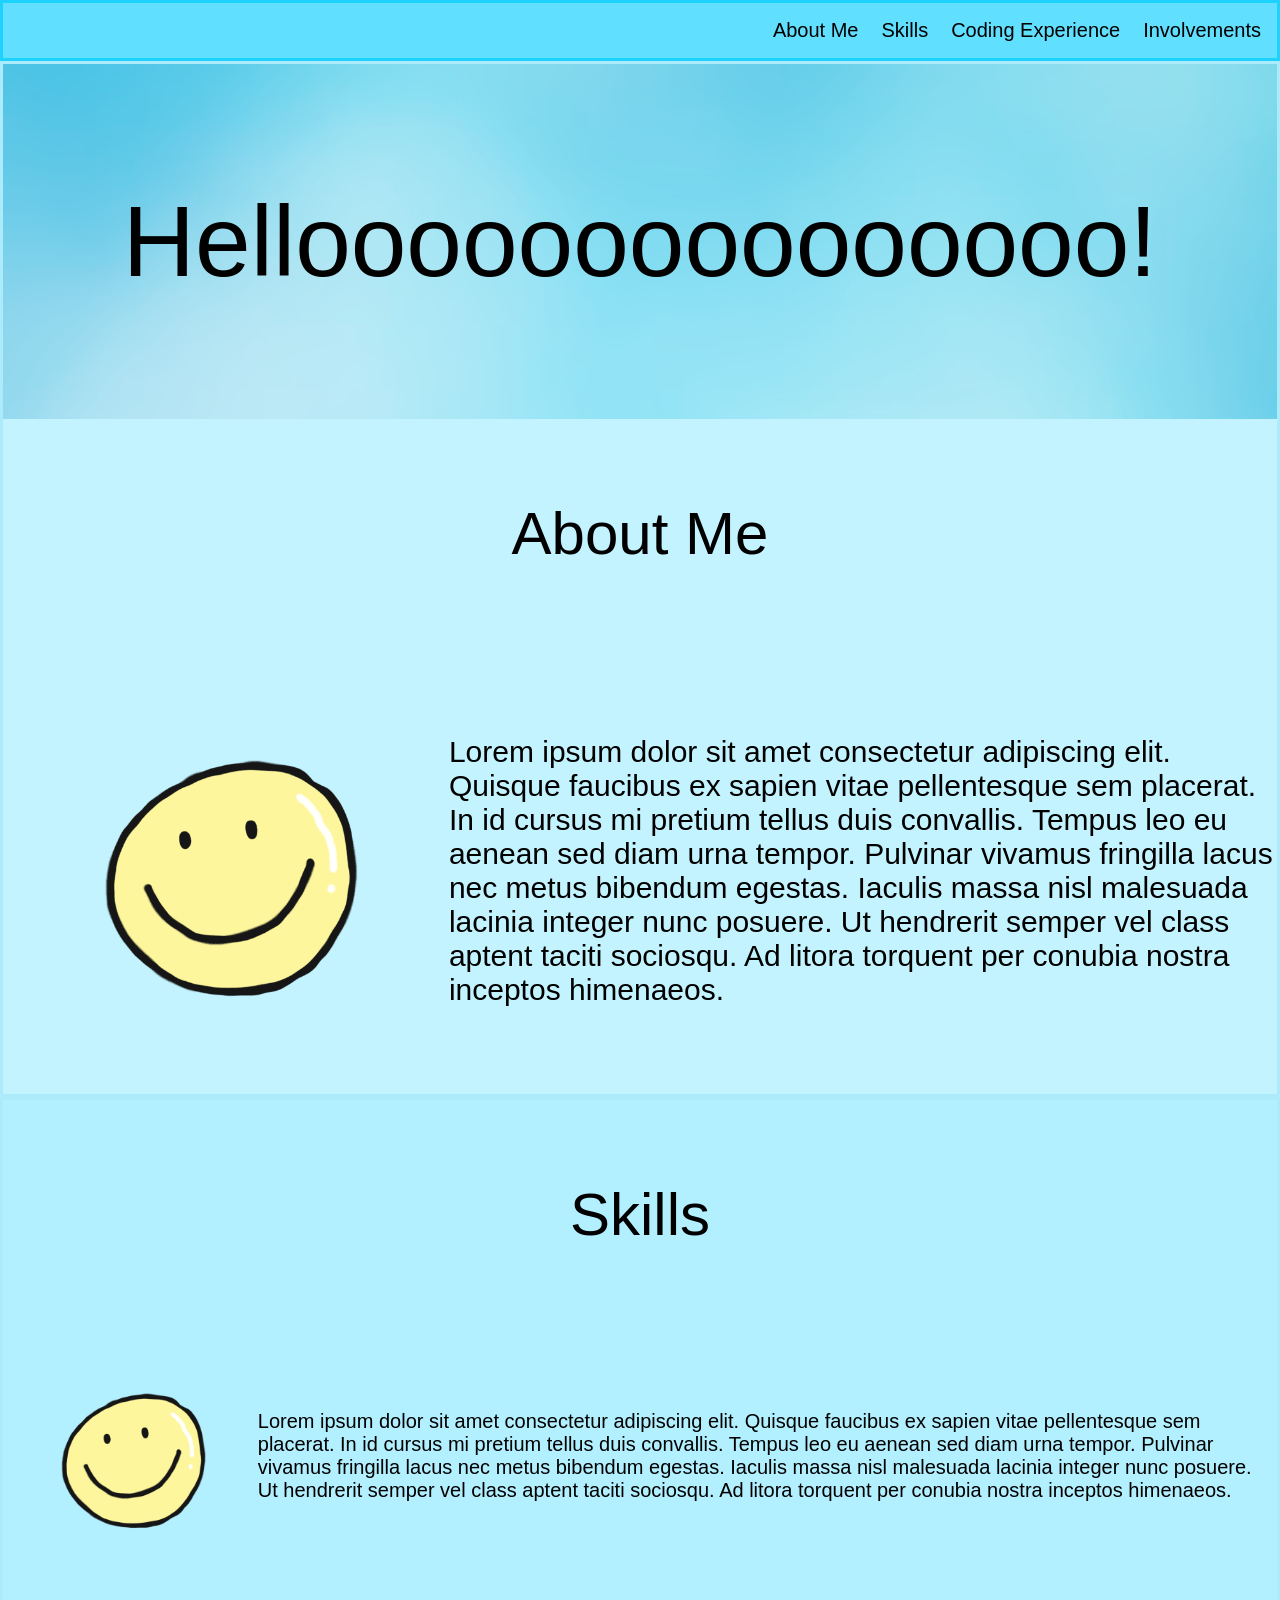
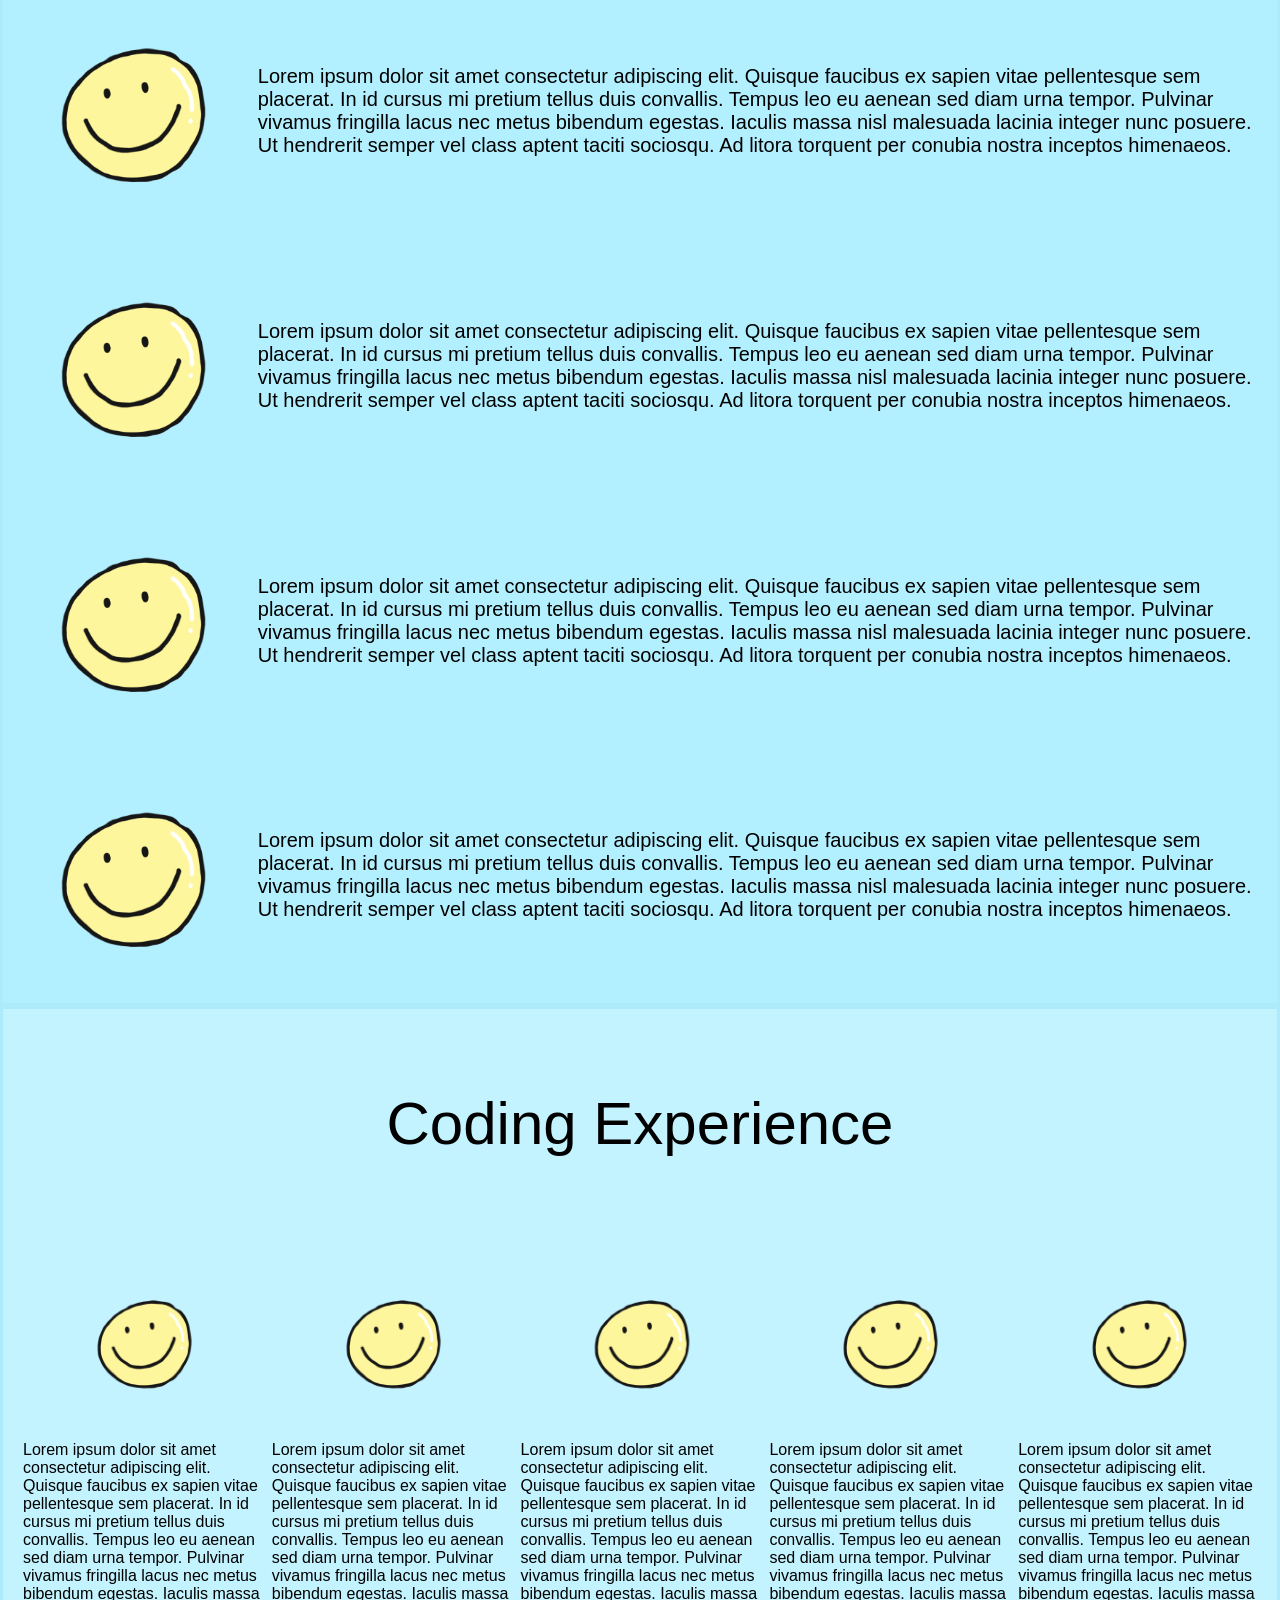
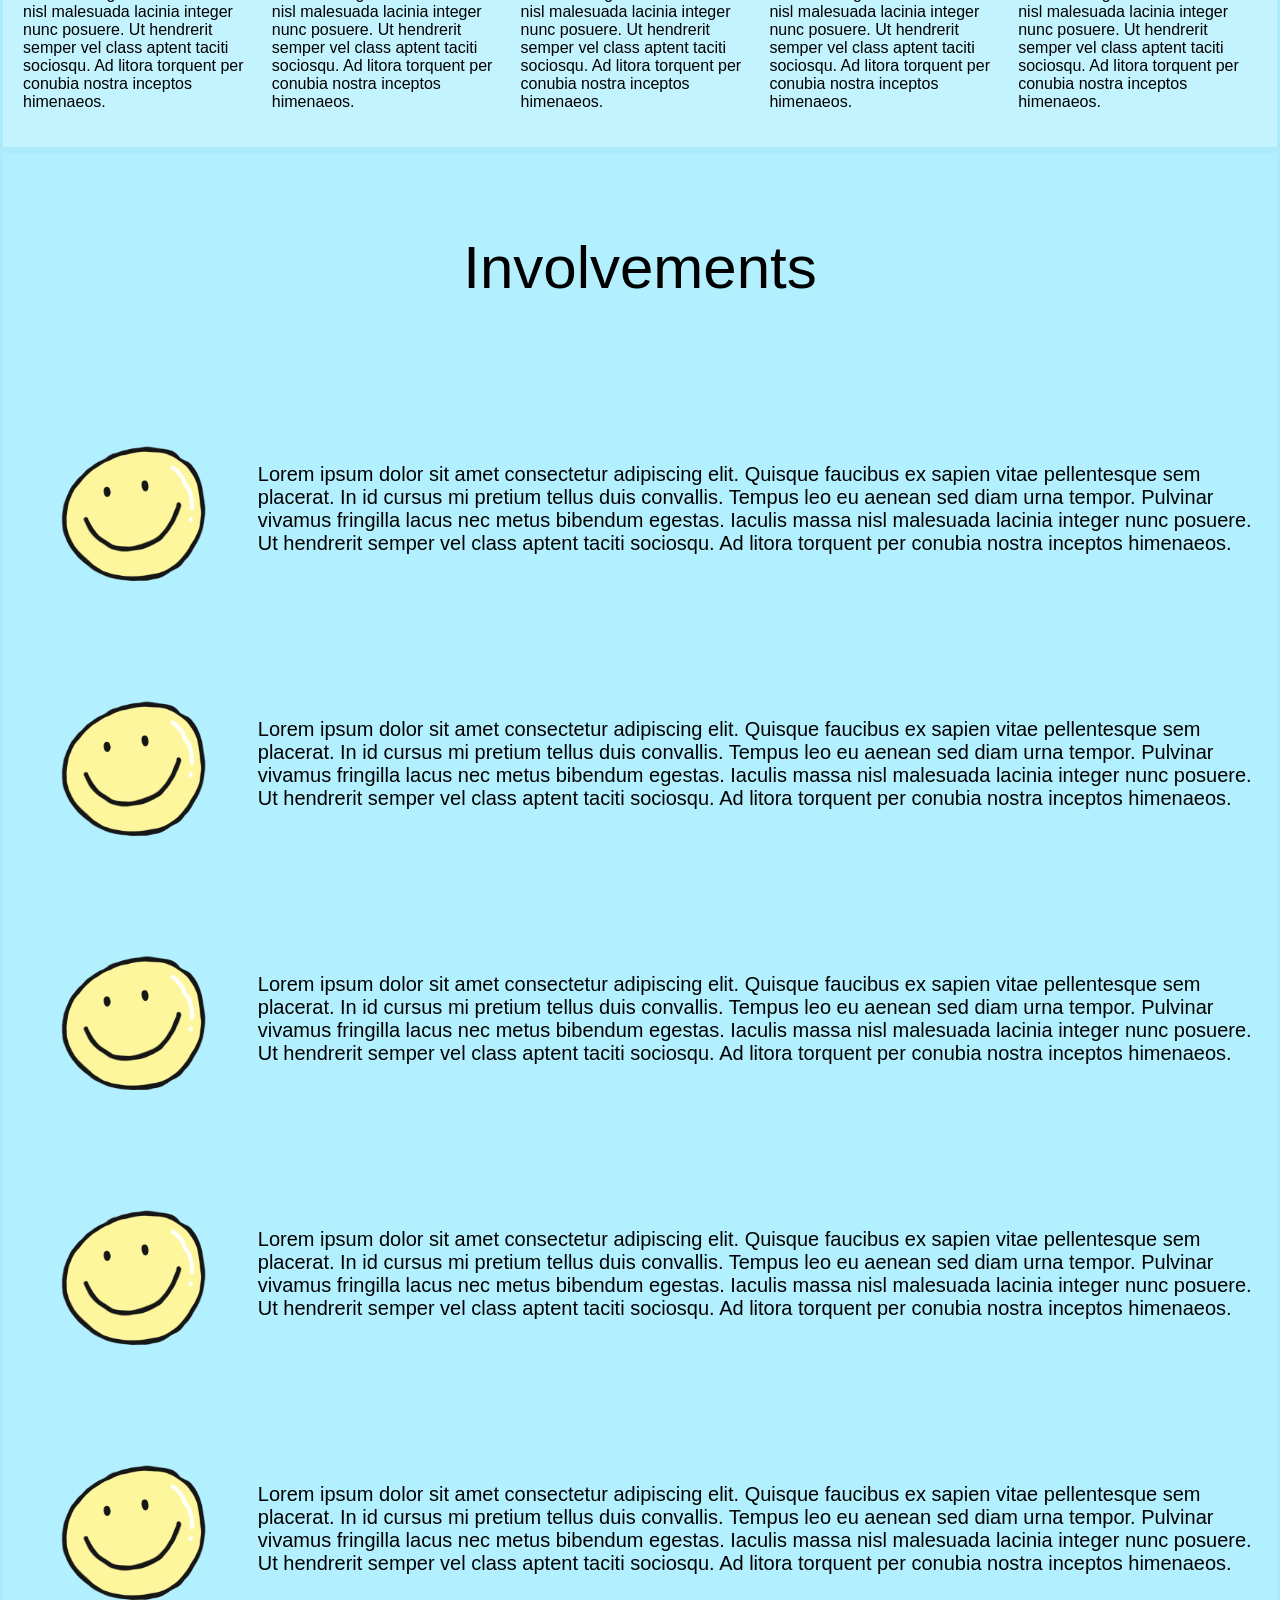
==== index.html @ b63de238 "first commit" ====
<!DOCTYPE html>
<html lang="en">
<head>
   <meta charset="UTF-8">
   <title>Navigation Bar</title>
   <link rel="stylesheet" href="style.css">
</head>
<body>
    <div id="bar">  
        <nav id="top_right">
            <a href="#about_me" class="top_bar">About Me</a>
            <a href="#skills" class="top_bar">Skills</a>
            <a href="#coding_experience" class="top_bar">Coding Experience</a>
            <a href="#involvements" class="top_bar">Involvements</a>
        </nav>
    </div>

    <div id="about_me">
        <p id="Welcome">Hellooooooooooooooo!</p>
        <p id="ABOUTME">About Me</p>
        <div id="ME">
            <img id="smiley" src="smiley.webp">
            <p>Lorem ipsum dolor sit amet consectetur adipiscing elit. Quisque faucibus ex sapien vitae pellentesque sem placerat. In id cursus mi pretium tellus duis convallis. Tempus leo eu aenean sed diam urna tempor. Pulvinar vivamus fringilla lacus nec metus bibendum egestas. Iaculis massa nisl malesuada lacinia integer nunc posuere. Ut hendrerit semper vel class aptent taciti sociosqu. Ad litora torquent per conubia nostra inceptos himenaeos.</p>
        </div>
    </div>

    <div id="skills">
        <p id="SKILLS">Skills</p>
        <div class="skill">
            <img class="smiley2" src="smiley.webp">
            <p>Lorem ipsum dolor sit amet consectetur adipiscing elit. Quisque faucibus ex sapien vitae pellentesque sem placerat. In id cursus mi pretium tellus duis convallis. Tempus leo eu aenean sed diam urna tempor. Pulvinar vivamus fringilla lacus nec metus bibendum egestas. Iaculis massa nisl malesuada lacinia integer nunc posuere. Ut hendrerit semper vel class aptent taciti sociosqu. Ad litora torquent per conubia nostra inceptos himenaeos.</p>
        </div>
        <div class="skill">
            <img class="smiley2" src="smiley.webp">
            <p>Lorem ipsum dolor sit amet consectetur adipiscing elit. Quisque faucibus ex sapien vitae pellentesque sem placerat. In id cursus mi pretium tellus duis convallis. Tempus leo eu aenean sed diam urna tempor. Pulvinar vivamus fringilla lacus nec metus bibendum egestas. Iaculis massa nisl malesuada lacinia integer nunc posuere. Ut hendrerit semper vel class aptent taciti sociosqu. Ad litora torquent per conubia nostra inceptos himenaeos.</p>
        </div>
        <div class="skill">
            <img class="smiley2" src="smiley.webp">
            <p>Lorem ipsum dolor sit amet consectetur adipiscing elit. Quisque faucibus ex sapien vitae pellentesque sem placerat. In id cursus mi pretium tellus duis convallis. Tempus leo eu aenean sed diam urna tempor. Pulvinar vivamus fringilla lacus nec metus bibendum egestas. Iaculis massa nisl malesuada lacinia integer nunc posuere. Ut hendrerit semper vel class aptent taciti sociosqu. Ad litora torquent per conubia nostra inceptos himenaeos.</p>
        </div>
        <div class="skill">
            <img class="smiley2" src="smiley.webp">
            <p>Lorem ipsum dolor sit amet consectetur adipiscing elit. Quisque faucibus ex sapien vitae pellentesque sem placerat. In id cursus mi pretium tellus duis convallis. Tempus leo eu aenean sed diam urna tempor. Pulvinar vivamus fringilla lacus nec metus bibendum egestas. Iaculis massa nisl malesuada lacinia integer nunc posuere. Ut hendrerit semper vel class aptent taciti sociosqu. Ad litora torquent per conubia nostra inceptos himenaeos.</p>
        </div>
        <div class="skill">
            <img class="smiley2" src="smiley.webp">
            <p>Lorem ipsum dolor sit amet consectetur adipiscing elit. Quisque faucibus ex sapien vitae pellentesque sem placerat. In id cursus mi pretium tellus duis convallis. Tempus leo eu aenean sed diam urna tempor. Pulvinar vivamus fringilla lacus nec metus bibendum egestas. Iaculis massa nisl malesuada lacinia integer nunc posuere. Ut hendrerit semper vel class aptent taciti sociosqu. Ad litora torquent per conubia nostra inceptos himenaeos.</p>
        </div>
    </div>

    <div id="coding_experience">
        <p id="CODINGEXP">Coding Experience</p>
        <div id="list_of_codeEXP">
            <div class="language">
                <img class="smiley3" src="smiley.webp">
                <p>Lorem ipsum dolor sit amet consectetur adipiscing elit. Quisque faucibus ex sapien vitae pellentesque sem placerat. In id cursus mi pretium tellus duis convallis. Tempus leo eu aenean sed diam urna tempor. Pulvinar vivamus fringilla lacus nec metus bibendum egestas. Iaculis massa nisl malesuada lacinia integer nunc posuere. Ut hendrerit semper vel class aptent taciti sociosqu. Ad litora torquent per conubia nostra inceptos himenaeos.</p>
            </div>
            <div class="language">
                <img class="smiley3" src="smiley.webp">
                <p>Lorem ipsum dolor sit amet consectetur adipiscing elit. Quisque faucibus ex sapien vitae pellentesque sem placerat. In id cursus mi pretium tellus duis convallis. Tempus leo eu aenean sed diam urna tempor. Pulvinar vivamus fringilla lacus nec metus bibendum egestas. Iaculis massa nisl malesuada lacinia integer nunc posuere. Ut hendrerit semper vel class aptent taciti sociosqu. Ad litora torquent per conubia nostra inceptos himenaeos.</p>
            </div>
            <div class="language">
                <img class="smiley3" src="smiley.webp">
                <p>Lorem ipsum dolor sit amet consectetur adipiscing elit. Quisque faucibus ex sapien vitae pellentesque sem placerat. In id cursus mi pretium tellus duis convallis. Tempus leo eu aenean sed diam urna tempor. Pulvinar vivamus fringilla lacus nec metus bibendum egestas. Iaculis massa nisl malesuada lacinia integer nunc posuere. Ut hendrerit semper vel class aptent taciti sociosqu. Ad litora torquent per conubia nostra inceptos himenaeos.</p>
            </div>
            <div class="language">
                <img class="smiley3" src="smiley.webp">
                <p>Lorem ipsum dolor sit amet consectetur adipiscing elit. Quisque faucibus ex sapien vitae pellentesque sem placerat. In id cursus mi pretium tellus duis convallis. Tempus leo eu aenean sed diam urna tempor. Pulvinar vivamus fringilla lacus nec metus bibendum egestas. Iaculis massa nisl malesuada lacinia integer nunc posuere. Ut hendrerit semper vel class aptent taciti sociosqu. Ad litora torquent per conubia nostra inceptos himenaeos.</p>
            </div>
            <div class="language">
                <img class="smiley3" src="smiley.webp">
                <p>Lorem ipsum dolor sit amet consectetur adipiscing elit. Quisque faucibus ex sapien vitae pellentesque sem placerat. In id cursus mi pretium tellus duis convallis. Tempus leo eu aenean sed diam urna tempor. Pulvinar vivamus fringilla lacus nec metus bibendum egestas. Iaculis massa nisl malesuada lacinia integer nunc posuere. Ut hendrerit semper vel class aptent taciti sociosqu. Ad litora torquent per conubia nostra inceptos himenaeos.</p>
            </div>
        </div>
    </div>

    <div id="involvements">
        <p id="INVOLVEMENTS">Involvements</p>
        <div class="activities">
            <img class="smiley2" src="smiley.webp">
            <p>Lorem ipsum dolor sit amet consectetur adipiscing elit. Quisque faucibus ex sapien vitae pellentesque sem placerat. In id cursus mi pretium tellus duis convallis. Tempus leo eu aenean sed diam urna tempor. Pulvinar vivamus fringilla lacus nec metus bibendum egestas. Iaculis massa nisl malesuada lacinia integer nunc posuere. Ut hendrerit semper vel class aptent taciti sociosqu. Ad litora torquent per conubia nostra inceptos himenaeos.</p>
        </div>
        <div class="activities">
            <img class="smiley2" src="smiley.webp">
            <p>Lorem ipsum dolor sit amet consectetur adipiscing elit. Quisque faucibus ex sapien vitae pellentesque sem placerat. In id cursus mi pretium tellus duis convallis. Tempus leo eu aenean sed diam urna tempor. Pulvinar vivamus fringilla lacus nec metus bibendum egestas. Iaculis massa nisl malesuada lacinia integer nunc posuere. Ut hendrerit semper vel class aptent taciti sociosqu. Ad litora torquent per conubia nostra inceptos himenaeos.</p>
        </div>
        <div class="activities">
            <img class="smiley2" src="smiley.webp">
            <p>Lorem ipsum dolor sit amet consectetur adipiscing elit. Quisque faucibus ex sapien vitae pellentesque sem placerat. In id cursus mi pretium tellus duis convallis. Tempus leo eu aenean sed diam urna tempor. Pulvinar vivamus fringilla lacus nec metus bibendum egestas. Iaculis massa nisl malesuada lacinia integer nunc posuere. Ut hendrerit semper vel class aptent taciti sociosqu. Ad litora torquent per conubia nostra inceptos himenaeos.</p>
        </div>
        <div class="activities">
            <img class="smiley2" src="smiley.webp">
            <p>Lorem ipsum dolor sit amet consectetur adipiscing elit. Quisque faucibus ex sapien vitae pellentesque sem placerat. In id cursus mi pretium tellus duis convallis. Tempus leo eu aenean sed diam urna tempor. Pulvinar vivamus fringilla lacus nec metus bibendum egestas. Iaculis massa nisl malesuada lacinia integer nunc posuere. Ut hendrerit semper vel class aptent taciti sociosqu. Ad litora torquent per conubia nostra inceptos himenaeos.</p>
        </div>
        <div class="activities">
            <img class="smiley2" src="smiley.webp">
            <p>Lorem ipsum dolor sit amet consectetur adipiscing elit. Quisque faucibus ex sapien vitae pellentesque sem placerat. In id cursus mi pretium tellus duis convallis. Tempus leo eu aenean sed diam urna tempor. Pulvinar vivamus fringilla lacus nec metus bibendum egestas. Iaculis massa nisl malesuada lacinia integer nunc posuere. Ut hendrerit semper vel class aptent taciti sociosqu. Ad litora torquent per conubia nostra inceptos himenaeos.</p>
        </div>
    </div>

</body>
</html>
---- style.css ----
body {
   font-family: 'Trebuchet MS', 'Lucida Sans Unicode', 'Lucida Grande', 'Lucida Sans', Arial, sans-serif;
   margin: 0;
}

#bar {
   background-color: rgb(97, 223, 255);
   border: 3px solid rgb(29, 210, 255);
   padding: 12px;
   display: flex;
   justify-content: flex-end; 
   align-items: center; 
}

#main_page {
   padding: 15px;
   display: flex; 
   justify-content: center;
}


#top_right {
   display: flex;
   align-items: center;
   gap: 15px;
}

.top_bar {
   color: black;
   font-size: 20px;
   text-decoration: none;
   padding: 4px;
}

.top_bar:hover {
   background-color: rgb(162, 208, 255); 
   color: black;
}

#Welcome {
   background-image: url("blue_background.avif");
   background-color: rgba(155, 235, 255, 0.783);
   background-blend-mode: overlay;
   background-size: cover;
   background-repeat: no-repeat;

   display: flex;
   justify-content: center;
   margin: 0;
   padding: 120px;
   font-size: 100px;
}

#about_me {
   background-color: rgb(195, 243, 255);
   border: 3px solid rgb(171, 235, 251);
}

#ME {
   display: flex;
   justify-content: space-around;
   align-items: center;
   font-size: 30px;
}

#ABOUTME {
   display: flex;
   justify-content: center;
   font-size: 60px;
   padding: 20px;
}

#smiley {
   width: 35%;
}

#skills {
   background-color: rgb(179, 240, 255);
   border: 3px solid rgb(171, 235, 251);
}

#SKILLS {
   display: flex;
   justify-content: center;
   font-size: 60px;
   padding: 20px;
}

.skill {
   display: flex;
   justify-content: flex-start;
   align-items: center;
   font-size: 20px;
}

.smiley2 {
   width: 20%;
}

#coding_experience {
   background-color: rgb(195, 243, 255);
   border: 3px solid rgb(171, 235, 251);
}

#CODINGEXP {
   display: flex;
   justify-content: center;
   font-size: 60px;
   padding: 20px;
}

.language {
   display: flex;
   flex-direction: column;
   align-items: center;
   font-size: 16px;
}

.smiley3 {
   width: 70%;
}

#list_of_codeEXP {
   display: flex;
   justify-content: space-between;
   gap: 10px;
   padding: 20px;
}

#involvements {
   background-color: rgb(179, 240, 255);
   border: 3px solid rgb(171, 235, 251);
}

#INVOLVEMENTS {
   display: flex;
   justify-content: center;
   font-size: 60px;
   padding: 20px;
}

.activities {
   display: flex;
   justify-content: flex-start;
   align-items: center;
   font-size: 20px;
}
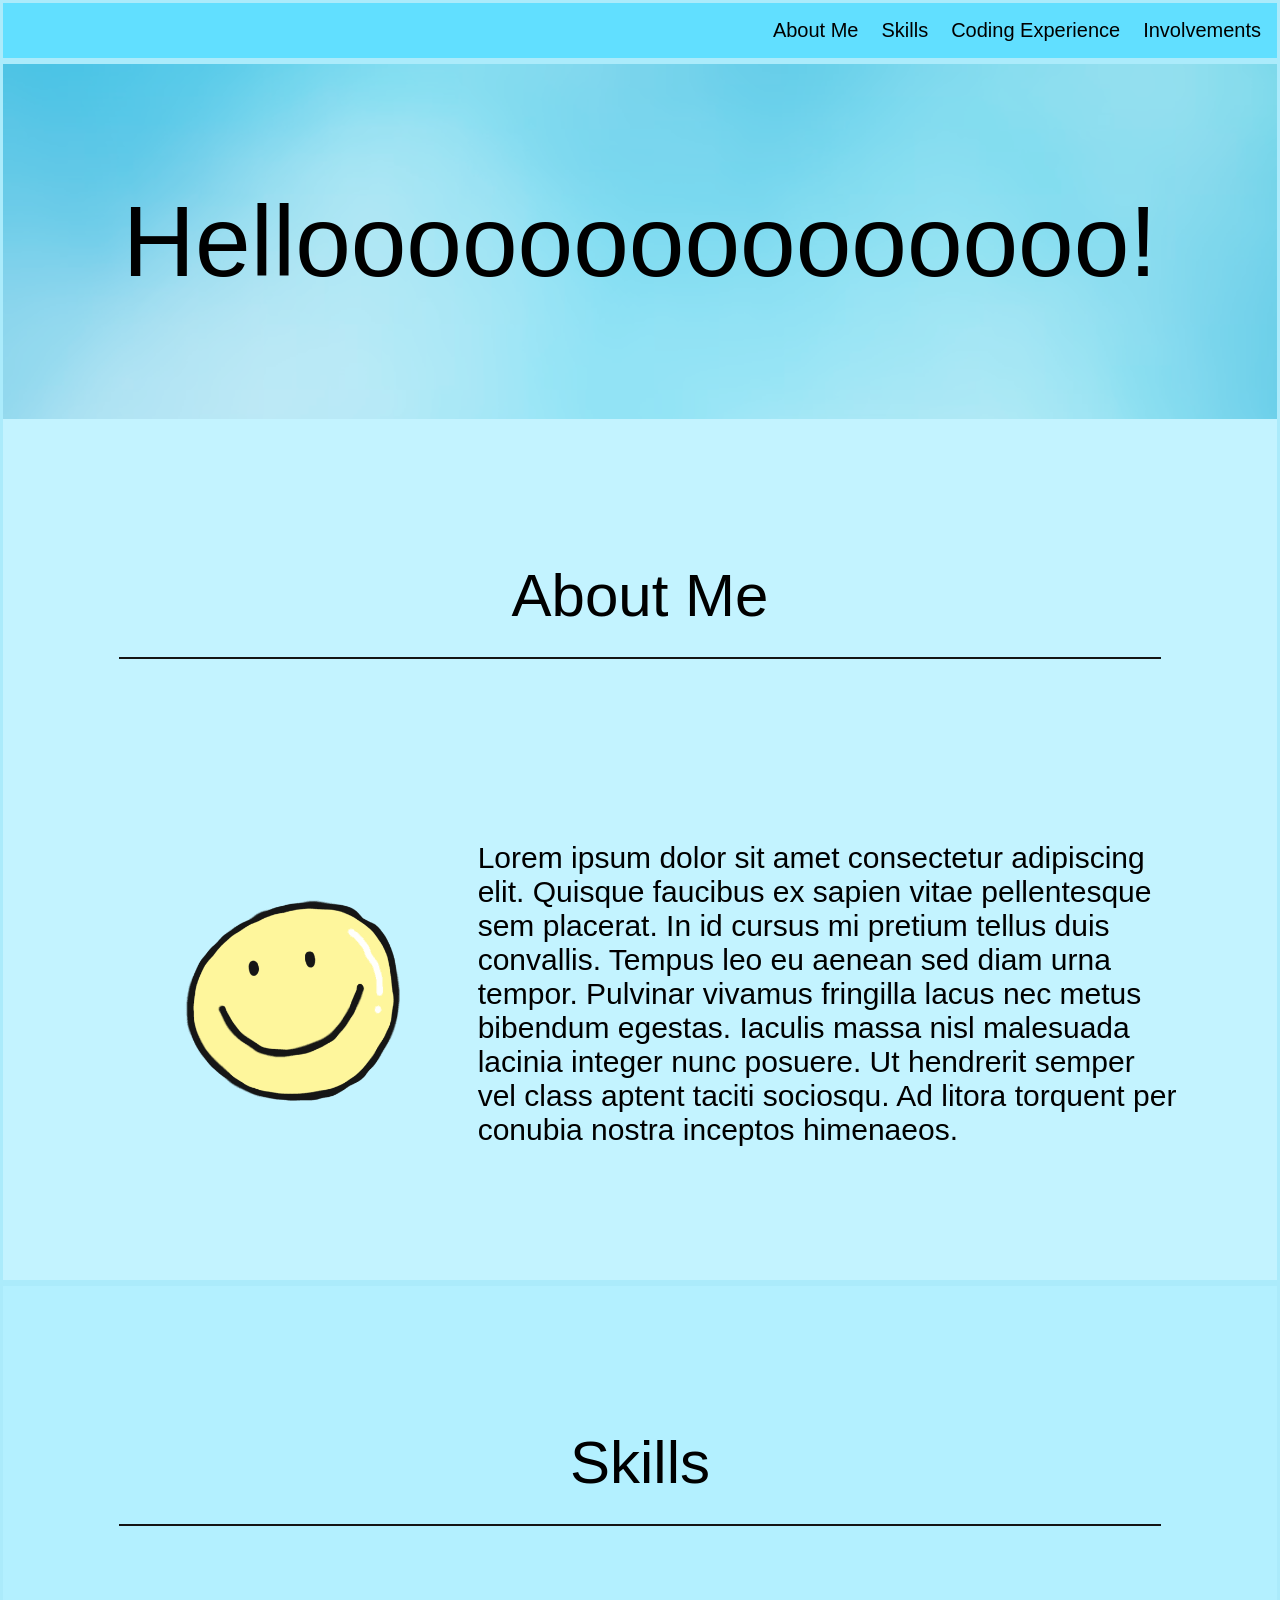
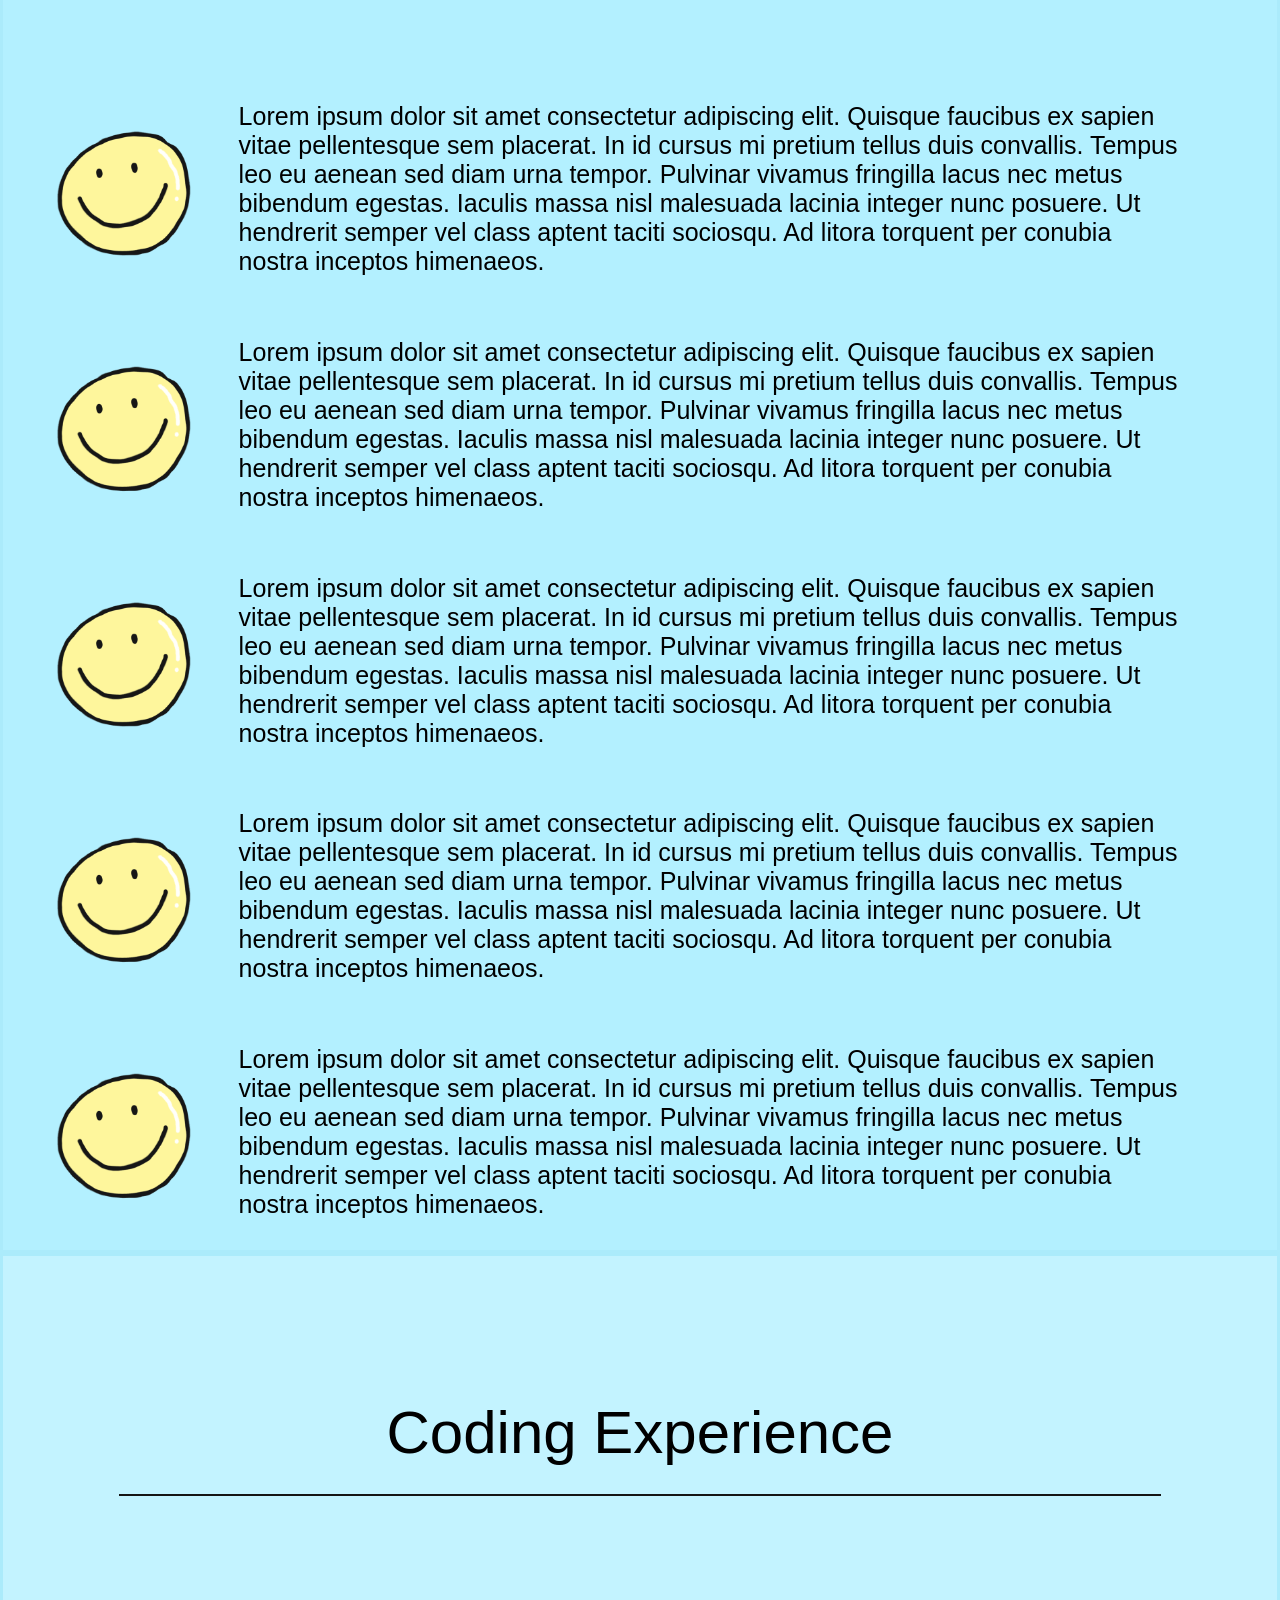
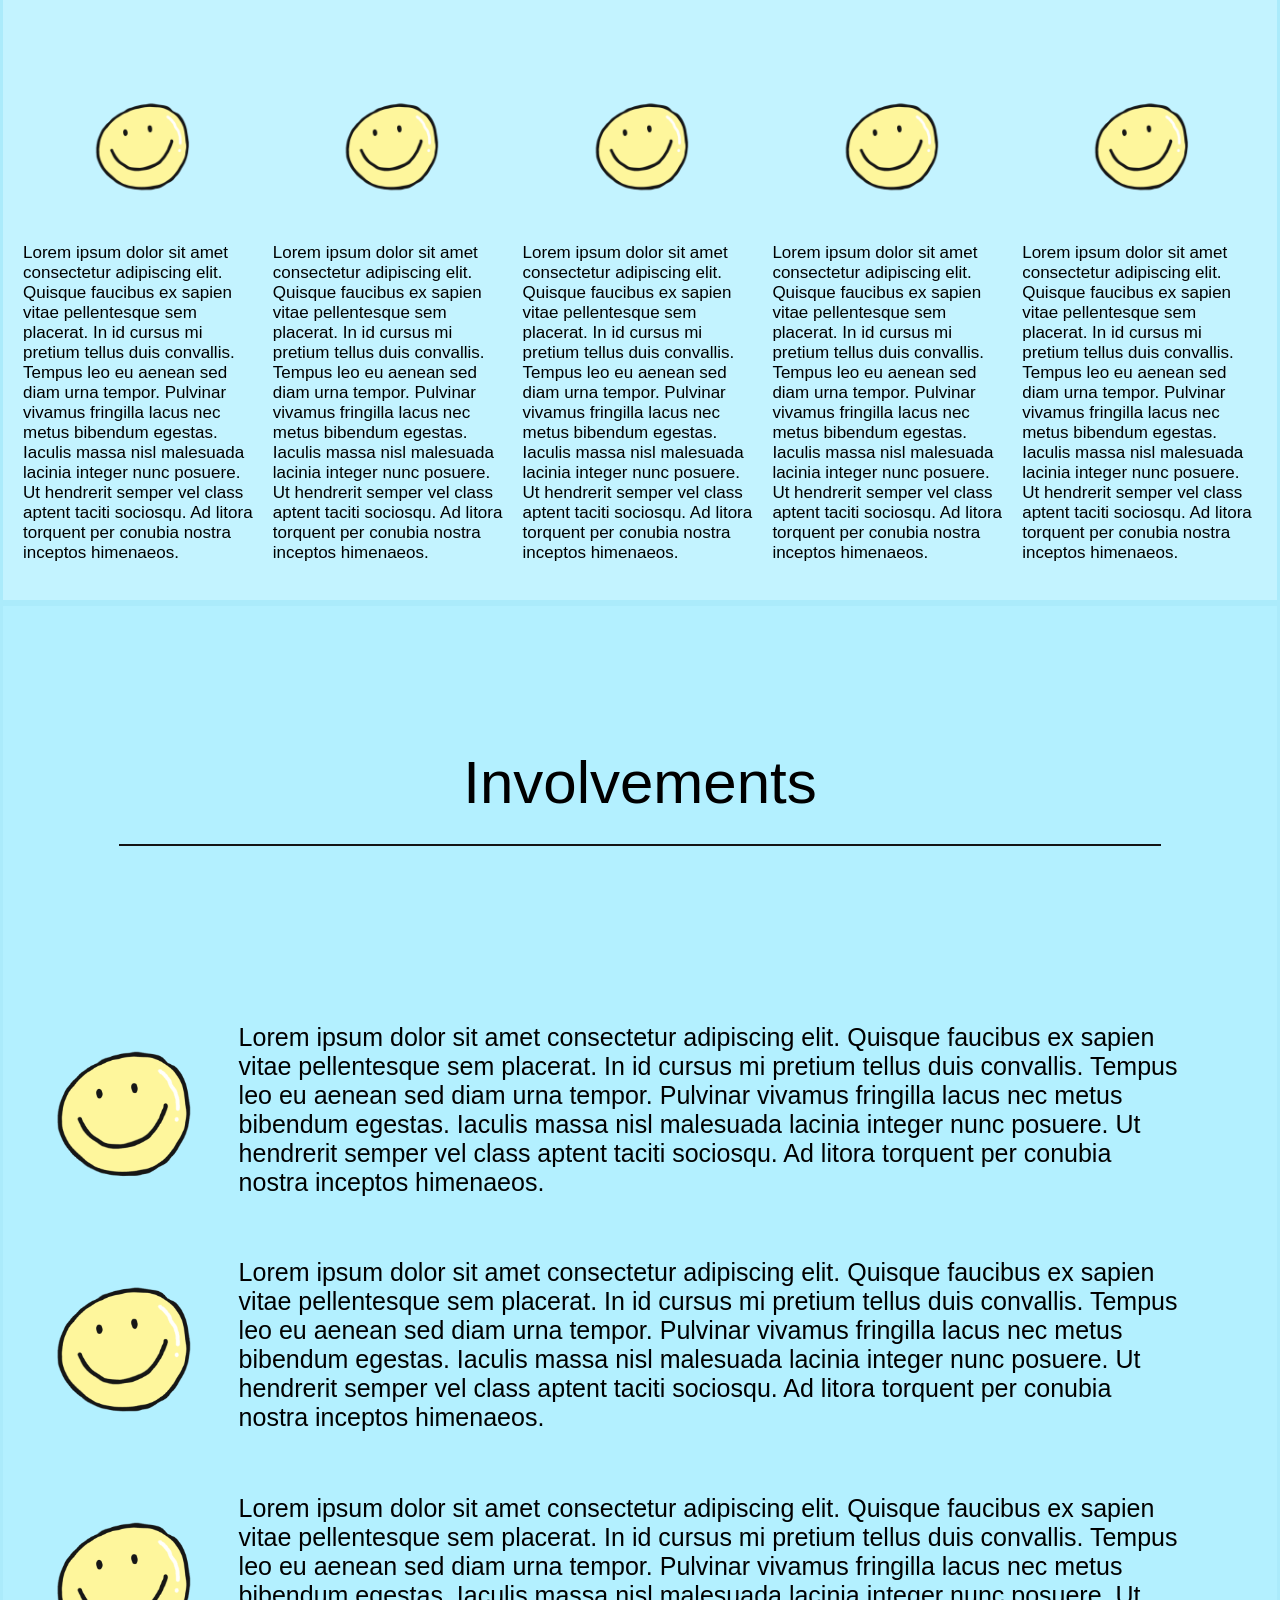
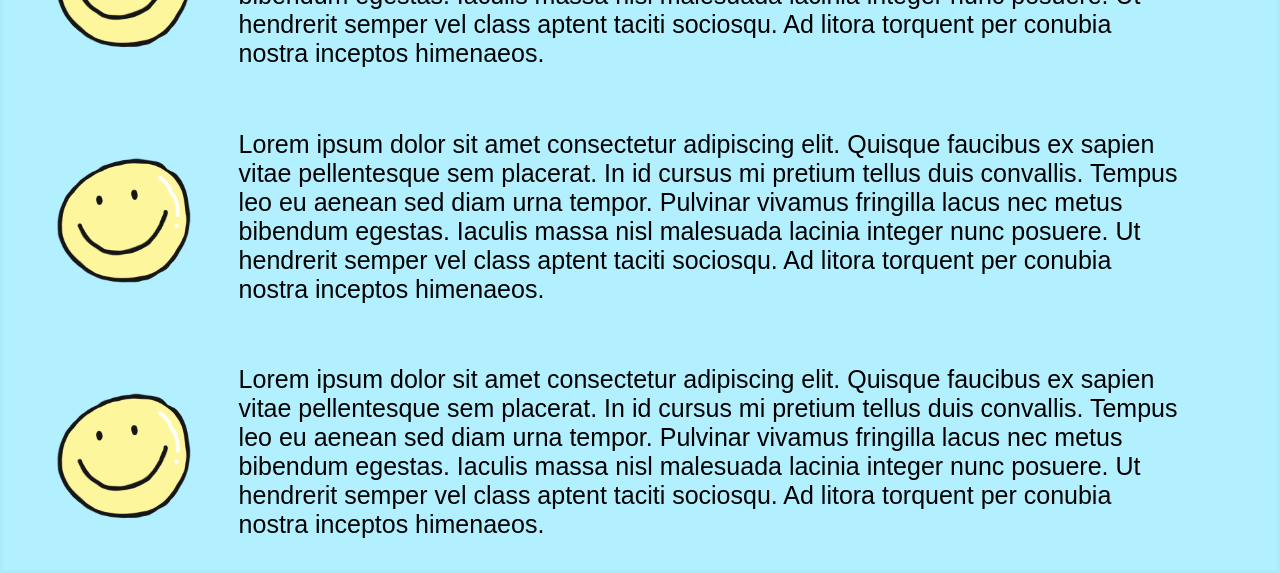
==== commit bb19001c: "first commit" ====
--- a/index.html
+++ b/index.html
@@ -4,6 +4,7 @@
    <meta charset="UTF-8">
    <title>Navigation Bar</title>
    <link rel="stylesheet" href="style.css">
+   <script defer src="script.js"></script>
 </head>
 <body>
     <div id="bar">  
@@ -17,7 +18,10 @@
 
     <div id="about_me">
         <p id="Welcome">Hellooooooooooooooo!</p>
-        <p id="ABOUTME">About Me</p>
+        <div id="ABOUTME">
+            <p>About Me</p>
+            <hr>
+        </div>
         <div id="ME">
             <img id="smiley" src="smiley.webp">
             <p>Lorem ipsum dolor sit amet consectetur adipiscing elit. Quisque faucibus ex sapien vitae pellentesque sem placerat. In id cursus mi pretium tellus duis convallis. Tempus leo eu aenean sed diam urna tempor. Pulvinar vivamus fringilla lacus nec metus bibendum egestas. Iaculis massa nisl malesuada lacinia integer nunc posuere. Ut hendrerit semper vel class aptent taciti sociosqu. Ad litora torquent per conubia nostra inceptos himenaeos.</p>
@@ -25,7 +29,10 @@
     </div>
 
     <div id="skills">
-        <p id="SKILLS">Skills</p>
+        <div id="SKILLS">
+            <p>Skills</p>
+            <hr>
+        </div>
         <div class="skill">
             <img class="smiley2" src="smiley.webp">
             <p>Lorem ipsum dolor sit amet consectetur adipiscing elit. Quisque faucibus ex sapien vitae pellentesque sem placerat. In id cursus mi pretium tellus duis convallis. Tempus leo eu aenean sed diam urna tempor. Pulvinar vivamus fringilla lacus nec metus bibendum egestas. Iaculis massa nisl malesuada lacinia integer nunc posuere. Ut hendrerit semper vel class aptent taciti sociosqu. Ad litora torquent per conubia nostra inceptos himenaeos.</p>
@@ -49,7 +56,10 @@
     </div>
 
     <div id="coding_experience">
-        <p id="CODINGEXP">Coding Experience</p>
+        <div id="CODINGEXP">
+            <p>Coding Experience</p>
+            <hr>
+        </div>
         <div id="list_of_codeEXP">
             <div class="language">
                 <img class="smiley3" src="smiley.webp">
@@ -75,7 +85,10 @@
     </div>
 
     <div id="involvements">
-        <p id="INVOLVEMENTS">Involvements</p>
+        <div id="INVOLVEMENTS">
+            <p>Involvements</p>
+            <hr>
+        </div>
         <div class="activities">
             <img class="smiley2" src="smiley.webp">
             <p>Lorem ipsum dolor sit amet consectetur adipiscing elit. Quisque faucibus ex sapien vitae pellentesque sem placerat. In id cursus mi pretium tellus duis convallis. Tempus leo eu aenean sed diam urna tempor. Pulvinar vivamus fringilla lacus nec metus bibendum egestas. Iaculis massa nisl malesuada lacinia integer nunc posuere. Ut hendrerit semper vel class aptent taciti sociosqu. Ad litora torquent per conubia nostra inceptos himenaeos.</p>
--- a/style.css
+++ b/style.css
@@ -3,9 +3,15 @@
    margin: 0;
 }
 
+hr {
+   border: none;          
+   height: 2px;           
+   background-color: rgb(20, 20, 20);
+}
+
 #bar {
    background-color: rgb(97, 223, 255);
-   border: 3px solid rgb(29, 210, 255);
+   border: 3px solid rgb(171, 235, 251);
    padding: 12px;
    display: flex;
    justify-content: flex-end; 
@@ -30,11 +36,12 @@
    font-size: 20px;
    text-decoration: none;
    padding: 4px;
+
+   transition: transform 0.2s ease;
 }
 
 .top_bar:hover {
-   background-color: rgb(162, 208, 255); 
-   color: black;
+   transform: scale(1.2);
 }
 
 #Welcome {
@@ -49,6 +56,12 @@
    margin: 0;
    padding: 120px;
    font-size: 100px;
+
+   transition: font-size 0.4s ease;
+}
+
+#Welcome:hover {
+   font-size: 130px;
 }
 
 #about_me {
@@ -61,13 +74,15 @@
    justify-content: space-around;
    align-items: center;
    font-size: 30px;
+   margin: 1in;
 }
 
 #ABOUTME {
-   display: flex;
-   justify-content: center;
+   text-align: center;
    font-size: 60px;
    padding: 20px;
+   margin: 1in;
+   line-height: 2px;
 }
 
 #smiley {
@@ -80,17 +95,19 @@
 }
 
 #SKILLS {
-   display: flex;
-   justify-content: center;
+   text-align: center;
    font-size: 60px;
    padding: 20px;
+   margin: 1in;
+   line-height: 2px;
 }
 
 .skill {
    display: flex;
    justify-content: flex-start;
    align-items: center;
-   font-size: 20px;
+   font-size: 25px;
+   margin-right: 1in;
 }
 
 .smiley2 {
@@ -103,17 +120,18 @@
 }
 
 #CODINGEXP {
-   display: flex;
-   justify-content: center;
+   text-align: center;
    font-size: 60px;
    padding: 20px;
+   line-height: 2px;
+   margin: 1in;
 }
 
 .language {
    display: flex;
    flex-direction: column;
    align-items: center;
-   font-size: 16px;
+   font-size: 17px;
 }
 
 .smiley3 {
@@ -123,7 +141,7 @@
 #list_of_codeEXP {
    display: flex;
    justify-content: space-between;
-   gap: 10px;
+   gap: 15px;
    padding: 20px;
 }
 
@@ -133,15 +151,17 @@
 }
 
 #INVOLVEMENTS {
-   display: flex;
-   justify-content: center;
+   text-align: center;
    font-size: 60px;
    padding: 20px;
+   margin: 1in;
+   line-height: 2px;
 }
 
 .activities {
    display: flex;
    justify-content: flex-start;
    align-items: center;
-   font-size: 20px;
-}+   font-size: 25px;
+   margin-right: 1in;
+}
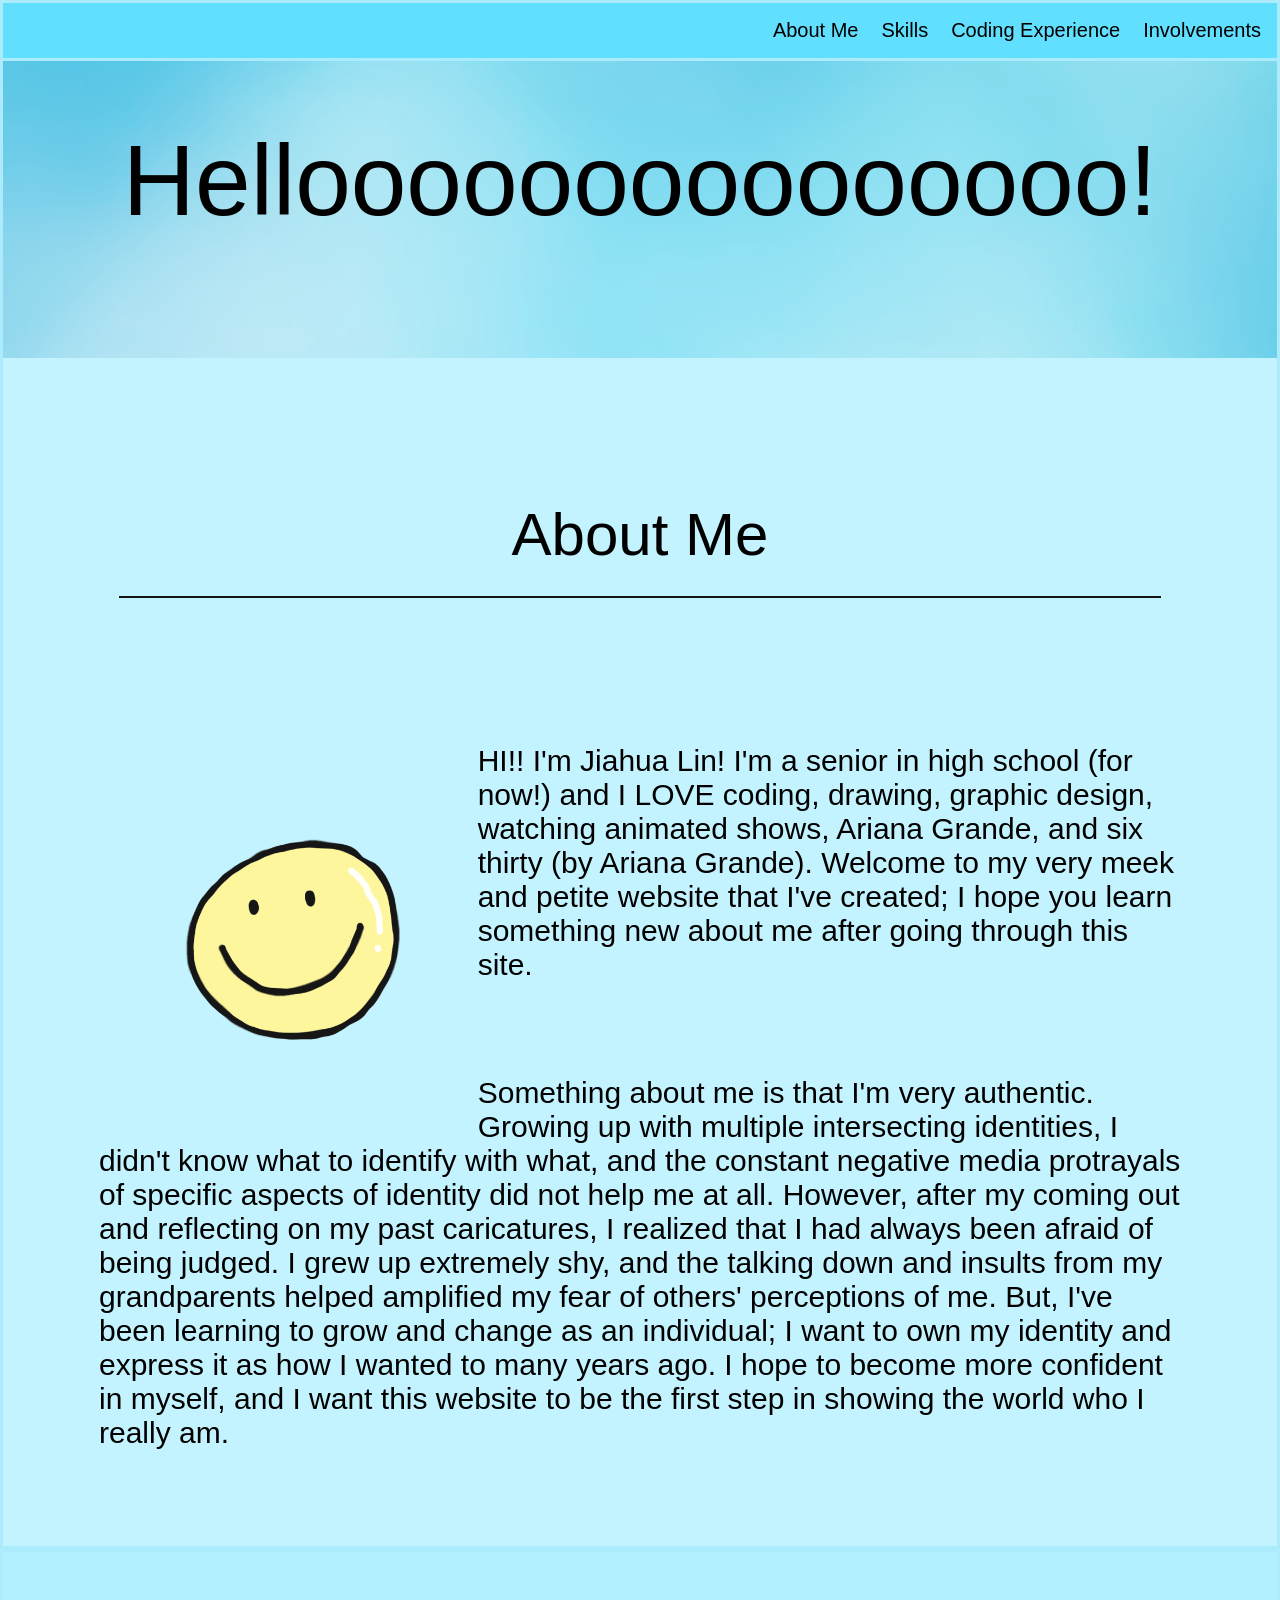
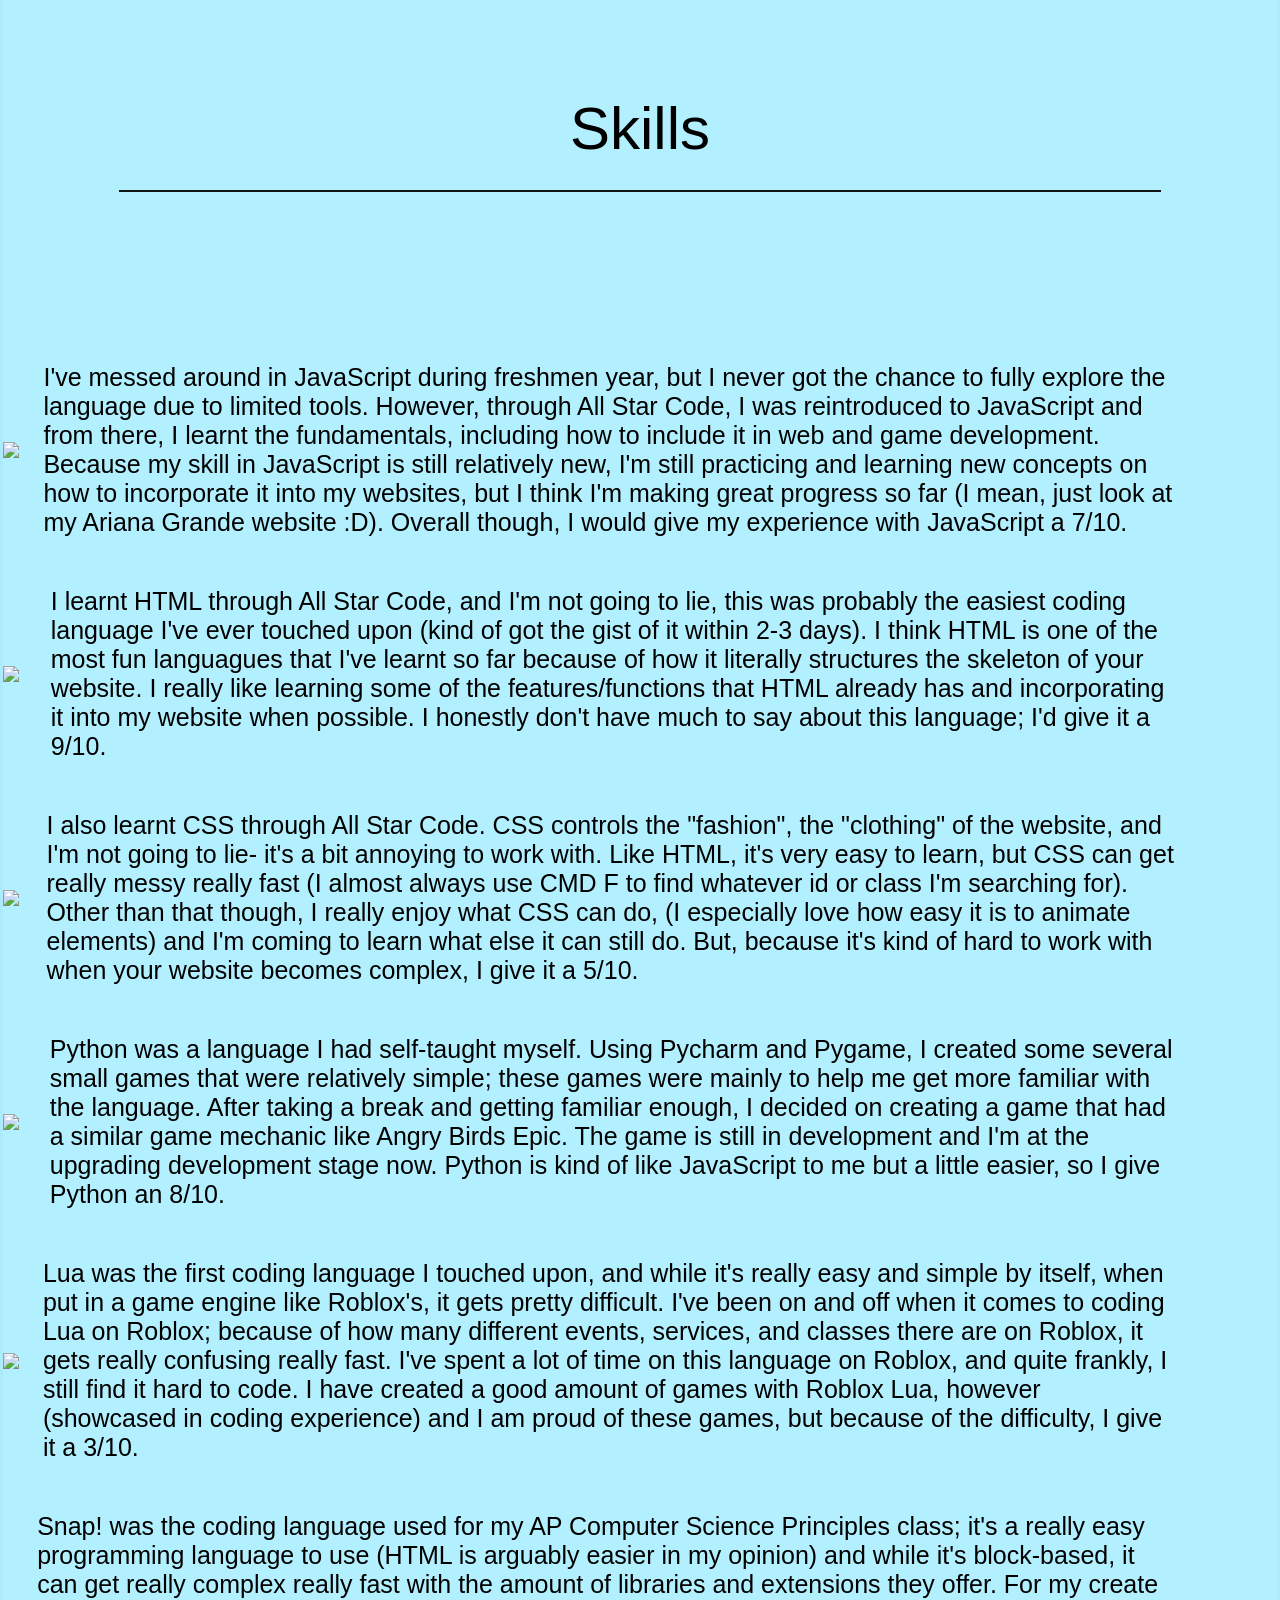
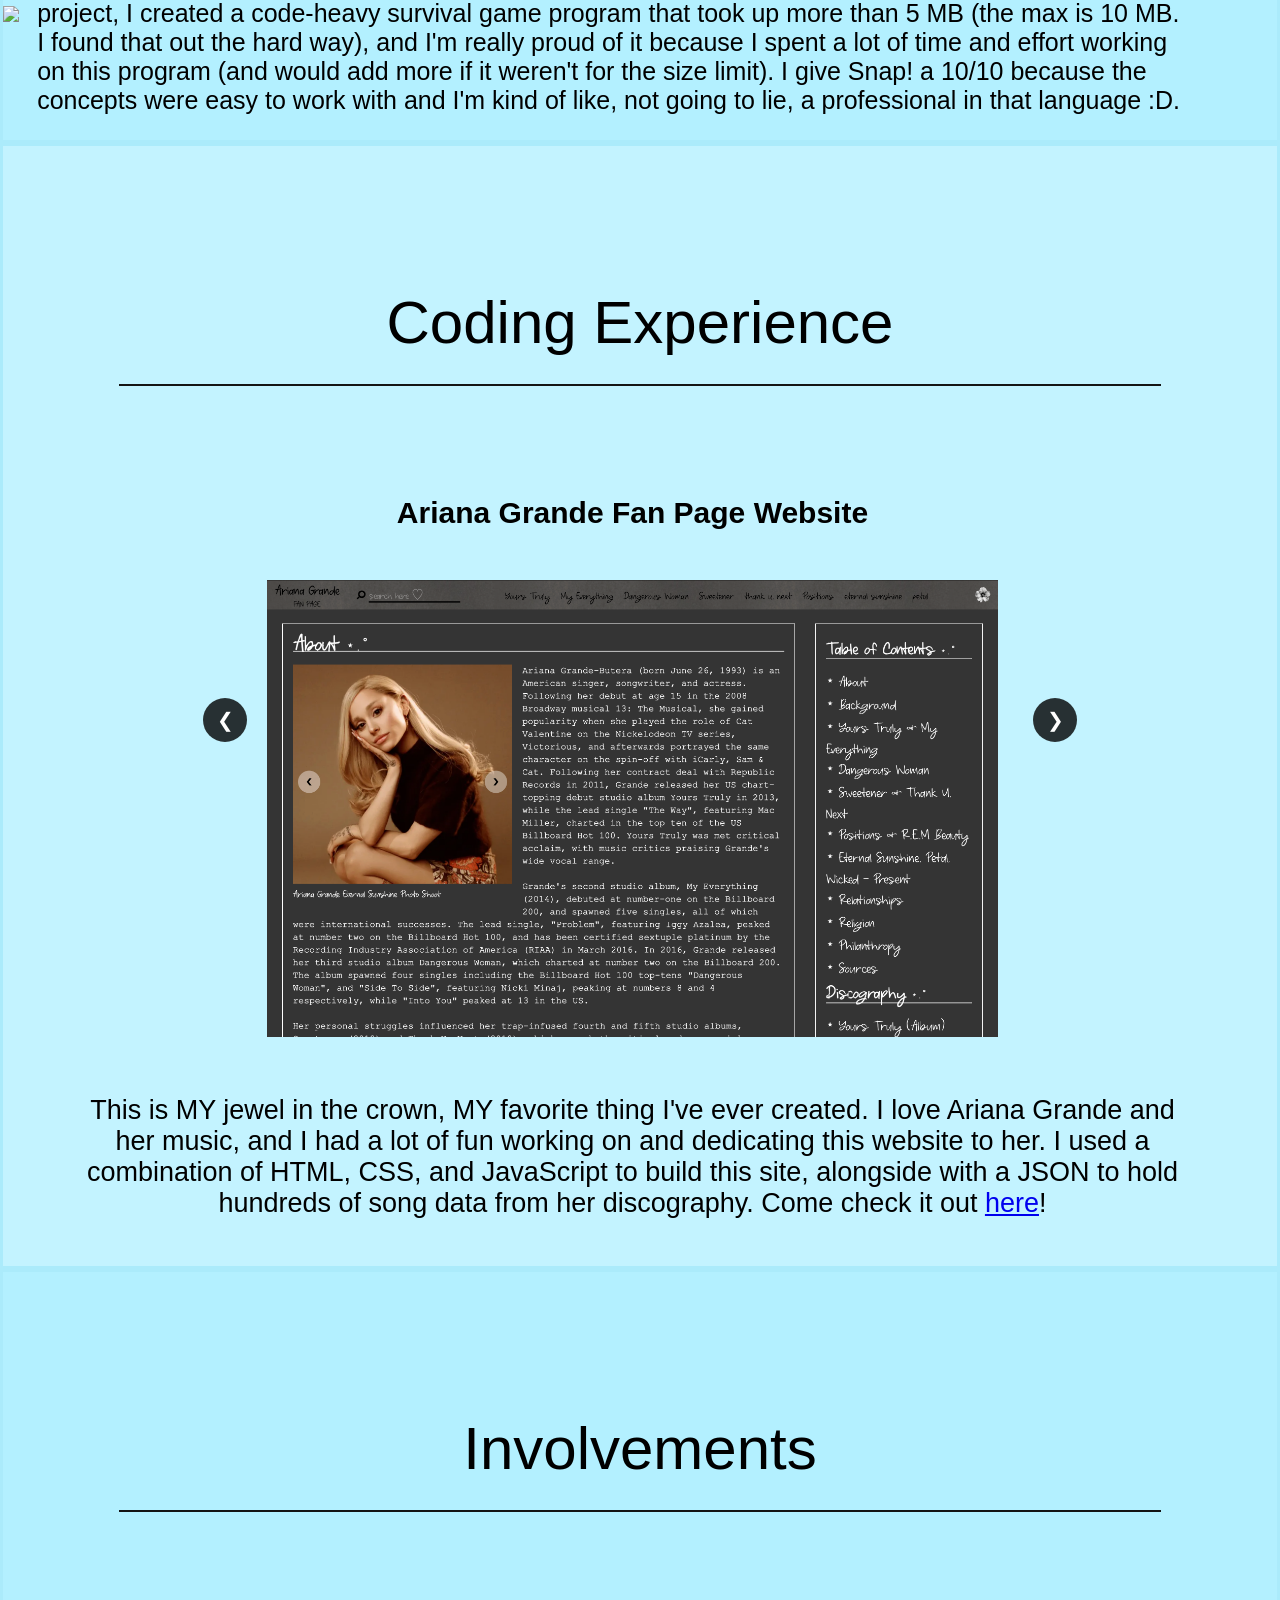
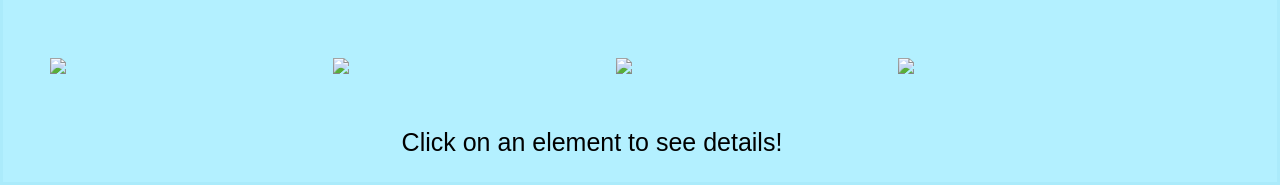
==== commit 723c2e38: "Updates updates updates" ====
--- a/index.html
+++ b/index.html
@@ -23,8 +23,10 @@
             <hr>
         </div>
         <div id="ME">
-            <img id="smiley" src="smiley.webp">
-            <p>Lorem ipsum dolor sit amet consectetur adipiscing elit. Quisque faucibus ex sapien vitae pellentesque sem placerat. In id cursus mi pretium tellus duis convallis. Tempus leo eu aenean sed diam urna tempor. Pulvinar vivamus fringilla lacus nec metus bibendum egestas. Iaculis massa nisl malesuada lacinia integer nunc posuere. Ut hendrerit semper vel class aptent taciti sociosqu. Ad litora torquent per conubia nostra inceptos himenaeos.</p>
+            <img id="smiley1" src="smiley.webp">
+            <p>HI!! I'm Jiahua Lin! I'm a senior in high school (for now!) and I LOVE coding, drawing, graphic design, watching animated shows, Ariana Grande, and six thirty (by Ariana Grande). Welcome to my very meek and petite website that I've created; I hope you learn something new about me after going through this site.</p>
+            <br>
+            <p>Something about me is that I'm very authentic. Growing up with multiple intersecting identities, I didn't know what to identify with what, and the constant negative media protrayals of specific aspects of identity did not help me at all. However, after my coming out and reflecting on my past caricatures, I realized that I had always been afraid of being judged. I grew up extremely shy, and the talking down and insults from my grandparents helped amplified my fear of others' perceptions of me. But, I've been learning to grow and change as an individual; I want to own my identity and express it as how I wanted to many years ago. I hope to become more confident in myself, and I want this website to be the first step in showing the world who I really am.</p>
         </div>
     </div>
 
@@ -34,24 +36,28 @@
             <hr>
         </div>
         <div class="skill">
-            <img class="smiley2" src="smiley.webp">
-            <p>Lorem ipsum dolor sit amet consectetur adipiscing elit. Quisque faucibus ex sapien vitae pellentesque sem placerat. In id cursus mi pretium tellus duis convallis. Tempus leo eu aenean sed diam urna tempor. Pulvinar vivamus fringilla lacus nec metus bibendum egestas. Iaculis massa nisl malesuada lacinia integer nunc posuere. Ut hendrerit semper vel class aptent taciti sociosqu. Ad litora torquent per conubia nostra inceptos himenaeos.</p>
+            <img class="smiley2" src="https://static.vecteezy.com/system/resources/previews/027/127/463/original/javascript-logo-javascript-icon-transparent-free-png.png">
+            <p>I've messed around in JavaScript during freshmen year, but I never got the chance to fully explore the language due to limited tools. However, through All Star Code, I was reintroduced to JavaScript and from there, I learnt the fundamentals, including how to include it in web and game development. Because my skill in JavaScript is still relatively new, I'm still practicing and learning new concepts on how to incorporate it into my websites, but I think I'm making great progress so far (I mean, just look at my Ariana Grande website :D). Overall though, I would give my experience with JavaScript a 7/10.</p>
         </div>
         <div class="skill">
-            <img class="smiley2" src="smiley.webp">
-            <p>Lorem ipsum dolor sit amet consectetur adipiscing elit. Quisque faucibus ex sapien vitae pellentesque sem placerat. In id cursus mi pretium tellus duis convallis. Tempus leo eu aenean sed diam urna tempor. Pulvinar vivamus fringilla lacus nec metus bibendum egestas. Iaculis massa nisl malesuada lacinia integer nunc posuere. Ut hendrerit semper vel class aptent taciti sociosqu. Ad litora torquent per conubia nostra inceptos himenaeos.</p>
+            <img class="smiley2" src="https://logospng.org/download/html-5/logo-html-5-768.png">
+            <p>I learnt HTML through All Star Code, and I'm not going to lie, this was probably the easiest coding language I've ever touched upon (kind of got the gist of it within 2-3 days). I think HTML is one of the most fun languagues that I've learnt so far because of how it literally structures the skeleton of your website. I really like learning some of the features/functions that HTML already has and incorporating it into my website when possible. I honestly don't have much to say about this language; I'd give it a 9/10.</p>
         </div>
         <div class="skill">
-            <img class="smiley2" src="smiley.webp">
-            <p>Lorem ipsum dolor sit amet consectetur adipiscing elit. Quisque faucibus ex sapien vitae pellentesque sem placerat. In id cursus mi pretium tellus duis convallis. Tempus leo eu aenean sed diam urna tempor. Pulvinar vivamus fringilla lacus nec metus bibendum egestas. Iaculis massa nisl malesuada lacinia integer nunc posuere. Ut hendrerit semper vel class aptent taciti sociosqu. Ad litora torquent per conubia nostra inceptos himenaeos.</p>
+            <img class="smiley2" src="https://static.vecteezy.com/system/resources/previews/066/386/006/non_2x/the-css-logo-icon-free-png.png">
+            <p>I also learnt CSS through All Star Code. CSS controls the "fashion", the "clothing" of the website, and I'm not going to lie- it's a bit annoying to work with. Like HTML, it's very easy to learn, but CSS can get really messy really fast (I almost always use CMD F to find whatever id or class I'm searching for). Other than that though, I really enjoy what CSS can do, (I especially love how easy it is to animate elements) and I'm coming to learn what else it can still do. But, because it's kind of hard to work with when your website becomes complex, I give it a 5/10.</p>
         </div>
         <div class="skill">
-            <img class="smiley2" src="smiley.webp">
-            <p>Lorem ipsum dolor sit amet consectetur adipiscing elit. Quisque faucibus ex sapien vitae pellentesque sem placerat. In id cursus mi pretium tellus duis convallis. Tempus leo eu aenean sed diam urna tempor. Pulvinar vivamus fringilla lacus nec metus bibendum egestas. Iaculis massa nisl malesuada lacinia integer nunc posuere. Ut hendrerit semper vel class aptent taciti sociosqu. Ad litora torquent per conubia nostra inceptos himenaeos.</p>
+            <img class="smiley2" src="https://www.pngmart.com/files/23/Python-Logo-PNG-Clipart.png">
+            <p>Python was a language I had self-taught myself. Using Pycharm and Pygame, I created some several small games that were relatively simple; these games were mainly to help me get more familiar with the language. After taking a break and getting familiar enough, I decided on creating a game that had a similar game mechanic like Angry Birds Epic. The game is still in development and I'm at the upgrading development stage now. Python is kind of like JavaScript to me but a little easier, so I give Python an 8/10.</p>
         </div>
         <div class="skill">
-            <img class="smiley2" src="smiley.webp">
-            <p>Lorem ipsum dolor sit amet consectetur adipiscing elit. Quisque faucibus ex sapien vitae pellentesque sem placerat. In id cursus mi pretium tellus duis convallis. Tempus leo eu aenean sed diam urna tempor. Pulvinar vivamus fringilla lacus nec metus bibendum egestas. Iaculis massa nisl malesuada lacinia integer nunc posuere. Ut hendrerit semper vel class aptent taciti sociosqu. Ad litora torquent per conubia nostra inceptos himenaeos.</p>
+            <img class="smiley2" src="https://upload.wikimedia.org/wikipedia/commons/thumb/c/cf/Lua-Logo.svg/960px-Lua-Logo.svg.png">
+            <p>Lua was the first coding language I touched upon, and while it's really easy and simple by itself, when put in a game engine like Roblox's, it gets pretty difficult. I've been on and off when it comes to coding Lua on Roblox; because of how many different events, services, and classes there are on Roblox, it gets really confusing really fast. I've spent a lot of time on this language on Roblox, and quite frankly, I still find it hard to code. I have created a good amount of games with Roblox Lua, however (showcased in coding experience) and I am proud of these games, but because of the difficulty, I give it a 3/10.</p>
+        </div>
+         <div class="skill">
+            <img class="smiley2" src="https://www.pinclipart.com/picdir/big/221-2215598_open-snap-programming-language-logo-clipart.png">
+            <p>Snap! was the coding language used for my AP Computer Science Principles class; it's a really easy programming language to use (HTML is arguably easier in my opinion) and while it's block-based, it can get really complex really fast with the amount of libraries and extensions they offer. For my create project, I created a code-heavy survival game program that took up more than 5 MB (the max is 10 MB. I found that out the hard way), and I'm really proud of it because I spent a lot of time and effort working on this program (and would add more if it weren't for the size limit). I give Snap! a 10/10 because the concepts were easy to work with and I'm kind of like, not going to lie, a professional in that language :D.</p>
         </div>
     </div>
 
@@ -60,26 +66,36 @@
             <p>Coding Experience</p>
             <hr>
         </div>
-        <div id="list_of_codeEXP">
-            <div class="language">
-                <img class="smiley3" src="smiley.webp">
-                <p>Lorem ipsum dolor sit amet consectetur adipiscing elit. Quisque faucibus ex sapien vitae pellentesque sem placerat. In id cursus mi pretium tellus duis convallis. Tempus leo eu aenean sed diam urna tempor. Pulvinar vivamus fringilla lacus nec metus bibendum egestas. Iaculis massa nisl malesuada lacinia integer nunc posuere. Ut hendrerit semper vel class aptent taciti sociosqu. Ad litora torquent per conubia nostra inceptos himenaeos.</p>
-            </div>
-            <div class="language">
-                <img class="smiley3" src="smiley.webp">
-                <p>Lorem ipsum dolor sit amet consectetur adipiscing elit. Quisque faucibus ex sapien vitae pellentesque sem placerat. In id cursus mi pretium tellus duis convallis. Tempus leo eu aenean sed diam urna tempor. Pulvinar vivamus fringilla lacus nec metus bibendum egestas. Iaculis massa nisl malesuada lacinia integer nunc posuere. Ut hendrerit semper vel class aptent taciti sociosqu. Ad litora torquent per conubia nostra inceptos himenaeos.</p>
-            </div>
-            <div class="language">
-                <img class="smiley3" src="smiley.webp">
-                <p>Lorem ipsum dolor sit amet consectetur adipiscing elit. Quisque faucibus ex sapien vitae pellentesque sem placerat. In id cursus mi pretium tellus duis convallis. Tempus leo eu aenean sed diam urna tempor. Pulvinar vivamus fringilla lacus nec metus bibendum egestas. Iaculis massa nisl malesuada lacinia integer nunc posuere. Ut hendrerit semper vel class aptent taciti sociosqu. Ad litora torquent per conubia nostra inceptos himenaeos.</p>
-            </div>
-            <div class="language">
-                <img class="smiley3" src="smiley.webp">
-                <p>Lorem ipsum dolor sit amet consectetur adipiscing elit. Quisque faucibus ex sapien vitae pellentesque sem placerat. In id cursus mi pretium tellus duis convallis. Tempus leo eu aenean sed diam urna tempor. Pulvinar vivamus fringilla lacus nec metus bibendum egestas. Iaculis massa nisl malesuada lacinia integer nunc posuere. Ut hendrerit semper vel class aptent taciti sociosqu. Ad litora torquent per conubia nostra inceptos himenaeos.</p>
-            </div>
-            <div class="language">
-                <img class="smiley3" src="smiley.webp">
-                <p>Lorem ipsum dolor sit amet consectetur adipiscing elit. Quisque faucibus ex sapien vitae pellentesque sem placerat. In id cursus mi pretium tellus duis convallis. Tempus leo eu aenean sed diam urna tempor. Pulvinar vivamus fringilla lacus nec metus bibendum egestas. Iaculis massa nisl malesuada lacinia integer nunc posuere. Ut hendrerit semper vel class aptent taciti sociosqu. Ad litora torquent per conubia nostra inceptos himenaeos.</p>
+        <div id="carousel">
+            <div id="list_of_codeEXP">
+                <div class="language active">
+                    <h5 style="font-size: 30px;">Ariana Grande Fan Page Website</h5>
+                    <img class="smiley3" src="images/ari_website.png">
+                    <br>
+                    <p>This is MY jewel in the crown, MY favorite thing I've ever created. I love Ariana Grande and her music, and I had a lot of fun working on and dedicating this website to her. I used a combination of HTML, CSS, and JavaScript to build this site, alongside with a JSON to hold hundreds of song data from her discography. Come check it out <a href="https://jiahua-lin.github.io/arianagrandeyuh/album_files/index.html" target="_blank">here</a>!</p>
+                </div>
+                <div class="language">
+                    <h5 style="font-size: 30px;">Ariana Grande RPG Game</h5>
+                    <img class="smiley3" src="images/ari_rpg.png">
+                    <br>
+                    <p>I made an rpg starring Ariana Grande as the main character; she uses a microphone to fight enemies, with 2 other unqiue skills. Her power, health, and damage scales the higher your level and the better upgrades you get. I used Snap! for this project (it took me a whole month + more and I had to spend several hours per day (up to the whole day) working on this project) and I'm really proud of the result. Come check it out <a href="https://snap.berkeley.edu/snap/snap.html#present:Username=jiahua%20lin&ProjectName=Ariana%20Grande%20RPG%20-%20by%20jiahua%20%3Ap" target="_blank">here</a>!</p>
+                </div>
+                <div class="language">
+                    <h5 style="font-size: 30px;">Roblox Lua Development</h5>
+                    <img class="smiley3" src="images/roblox_group.png">
+                    <br>
+                    <p>Roblox was one of my favorite gaming platforms growing up, and it was the place where I found my passion for game development and coding in general. I've created a handful of games with my friends on that platform; come explore the group page out <a href="https://www.roblox.com/communities/558276748/finish-this-obby-for-a-surprise#!/about" target="_blank">here</a>! Listed under the group page are a bunch of random experimental games (there are some that are kind of good though, so you should like check them out!)</p>
+                </div>
+                <div class="language">
+                    <h5 style="font-size: 30px;">Python Game Development (In Progress)</h5>
+                    <img class="smiley3" src="images/python.png">
+                    <br>
+                    <p>I self taught myself Python because I was bored, but yeah I'm working on a game right now on Python that's still in progress. It's inspired by Angry Birds Epic, which was a game I played a lot growing up before it was removed off the App Store. Here's an early sneak peek above (it looks very rough but trust me it's gonna be great once I find time to work on it).</p>
+                </div>
+                <div class="buttons">
+                    <button class="prev">&#10094;</button>
+                    <button class="next">&#10095;</button>
+                </div>
             </div>
         </div>
     </div>
@@ -90,24 +106,20 @@
             <hr>
         </div>
         <div class="activities">
-            <img class="smiley2" src="smiley.webp">
-            <p>Lorem ipsum dolor sit amet consectetur adipiscing elit. Quisque faucibus ex sapien vitae pellentesque sem placerat. In id cursus mi pretium tellus duis convallis. Tempus leo eu aenean sed diam urna tempor. Pulvinar vivamus fringilla lacus nec metus bibendum egestas. Iaculis massa nisl malesuada lacinia integer nunc posuere. Ut hendrerit semper vel class aptent taciti sociosqu. Ad litora torquent per conubia nostra inceptos himenaeos.</p>
-        </div>
-        <div class="activities">
-            <img class="smiley2" src="smiley.webp">
-            <p>Lorem ipsum dolor sit amet consectetur adipiscing elit. Quisque faucibus ex sapien vitae pellentesque sem placerat. In id cursus mi pretium tellus duis convallis. Tempus leo eu aenean sed diam urna tempor. Pulvinar vivamus fringilla lacus nec metus bibendum egestas. Iaculis massa nisl malesuada lacinia integer nunc posuere. Ut hendrerit semper vel class aptent taciti sociosqu. Ad litora torquent per conubia nostra inceptos himenaeos.</p>
-        </div>
-        <div class="activities">
-            <img class="smiley2" src="smiley.webp">
-            <p>Lorem ipsum dolor sit amet consectetur adipiscing elit. Quisque faucibus ex sapien vitae pellentesque sem placerat. In id cursus mi pretium tellus duis convallis. Tempus leo eu aenean sed diam urna tempor. Pulvinar vivamus fringilla lacus nec metus bibendum egestas. Iaculis massa nisl malesuada lacinia integer nunc posuere. Ut hendrerit semper vel class aptent taciti sociosqu. Ad litora torquent per conubia nostra inceptos himenaeos.</p>
-        </div>
-        <div class="activities">
-            <img class="smiley2" src="smiley.webp">
-            <p>Lorem ipsum dolor sit amet consectetur adipiscing elit. Quisque faucibus ex sapien vitae pellentesque sem placerat. In id cursus mi pretium tellus duis convallis. Tempus leo eu aenean sed diam urna tempor. Pulvinar vivamus fringilla lacus nec metus bibendum egestas. Iaculis massa nisl malesuada lacinia integer nunc posuere. Ut hendrerit semper vel class aptent taciti sociosqu. Ad litora torquent per conubia nostra inceptos himenaeos.</p>
-        </div>
-        <div class="activities">
-            <img class="smiley2" src="smiley.webp">
-            <p>Lorem ipsum dolor sit amet consectetur adipiscing elit. Quisque faucibus ex sapien vitae pellentesque sem placerat. In id cursus mi pretium tellus duis convallis. Tempus leo eu aenean sed diam urna tempor. Pulvinar vivamus fringilla lacus nec metus bibendum egestas. Iaculis massa nisl malesuada lacinia integer nunc posuere. Ut hendrerit semper vel class aptent taciti sociosqu. Ad litora torquent per conubia nostra inceptos himenaeos.</p>
+            <div id="row1">
+                <img class="smiley2 seo" src="https://www.pngitem.com/pimgs/m/439-4396072_program-logo-seo-scholars-logo-hd-png-download.png">
+                <img class="smiley2 nhs" src="https://bhs.beniciaunified.org/wp-content/uploads/sites/2/2024/08/National-Honor-Society.png">
+                <img class="smiley2 n25" src="https://static.vecteezy.com/system/resources/previews/020/001/445/original/bubble-tea-graphic-clipart-design-free-png.png">
+                <img class="smiley2 allstarcode" src="https://allstarcode.org/wp-content/uploads/2022/11/ASC-SQ-Logo-1.png">
+            </div>
+            <br>
+            <div>
+                <p class="on" id="involvement_info">Click on an element to see details!</p>
+                <p id="involvement1">I joined SEO Scholars around Feburary 2024 in my Freshman year and have been actively participating in the program since then. SEO Scholars is very heavy scheldule-wise as most of my Saturdays and summer break have been occupied with being involved in this program. However, it is one of the most informative programs I've been a part of, having gained hundreds of hours of additional academic material, being connected to opportunities such as internships and community service, SAT prep, college readiness and early preparation, and much more. As it is an 8-year program, I am actively still extremely involved in this program.</p>
+                <p id="involvement2">I joined the National Honor Society starting junior year and have been actively participating since then; I've committed over 70 hours of community service through the form of volunteering at workshops, marches, public cleanups, planning for school events, national projects, assisting in office hours, and much more. I was able to earn the Merit Award that year for my efforts and I hope to aim to do 100 hours of community service this year.</p>
+                <p id="involvement3">n25 is the name of my parent's bubble tea store (hence the bubble tea stock graphic); I acted as the store assistant and seasonally worked there before the start of high school, helping take orders, make drinks, ensure sanitary standards, organize the interior, restock essential materials, help with financial reporting, and much more. I spent most of my breaks helping out the family business and I expect to continue doing so entering senior year of high school.</p>
+                <p id="involvement4">I participated in All Star Code during the summer of junior year for 6 weeks, and I learnt a lot about web development and programming from there; I am so grateful for this program because this program introduced me to 3 new languages and gave me the skills that aided me in creating this website and that Ariana Grande fan page. Overall, this experience taught me a lot about not only just the fundamentals of web development, but it also helped connect them to professionals and aided me in preparing for my future.</p>
+            </div>
         </div>
     </div>
 
--- a/style.css
+++ b/style.css
@@ -1,6 +1,10 @@
 body {
    font-family: 'Trebuchet MS', 'Lucida Sans Unicode', 'Lucida Grande', 'Lucida Sans', Arial, sans-serif;
    margin: 0;
+}
+
+html {
+   scroll-behavior: smooth;
 }
 
 hr {
@@ -16,6 +20,12 @@
    display: flex;
    justify-content: flex-end; 
    align-items: center; 
+
+   position: fixed;
+   width: 100%;
+   box-sizing: border-box;
+
+   z-index: 1000;
 }
 
 #main_page {
@@ -70,9 +80,6 @@
 }
 
 #ME {
-   display: flex;
-   justify-content: space-around;
-   align-items: center;
    font-size: 30px;
    margin: 1in;
 }
@@ -110,6 +117,11 @@
    margin-right: 1in;
 }
 
+#smiley1 {
+   width: 35%;
+   float: left;
+}
+
 .smiley2 {
    width: 20%;
 }
@@ -122,29 +134,63 @@
 #CODINGEXP {
    text-align: center;
    font-size: 60px;
-   padding: 20px;
-   line-height: 2px;
-   margin: 1in;
+   padding: 20px 20px 10px 20px;
+   line-height: 2px;
+   margin: 1in 1in 0in 1in;
 }
 
 .language {
+   display: none;
+}
+
+.language.active {
+   display: show;
    display: flex;
    flex-direction: column;
    align-items: center;
-   font-size: 17px;
+   font-size: 27px;
+}
+
+.language p {
+   text-align: center;
+   max-width: 1100px;
 }
 
 .smiley3 {
-   width: 70%;
+   width: 60%;
 }
 
 #list_of_codeEXP {
+   position: relative;
    display: flex;
    justify-content: space-between;
    gap: 15px;
    padding: 20px;
 }
 
+.buttons button {
+   position: absolute;
+   top: 35%;
+   transform: translateY(-50%); 
+
+   width: 44px;
+   height: 44px;
+   font-size: 20px;
+
+   background-color: rgba(0, 0, 0, 0.8);
+   color: rgb(255, 255, 255);
+   border: none;
+   border-radius: 50%;
+}
+
+.prev {
+   left: 200px;
+}
+
+.next {
+   right: 200px;
+}
+
 #involvements {
    background-color: rgb(179, 240, 255);
    border: 3px solid rgb(171, 235, 251);
@@ -159,9 +205,32 @@
 }
 
 .activities {
-   display: flex;
-   justify-content: flex-start;
-   align-items: center;
    font-size: 25px;
    margin-right: 1in;
 }
+
+#row1 {
+   display: flex;
+   justify-content: space-evenly;
+   align-items: center;
+}
+
+#row1 img {
+   transition: transform 0.3s ease;
+}
+
+#row1 img:hover {
+   transform: scale(1.25);
+}
+
+.activities p {
+   display: none;
+}
+
+.activities p.on {
+   display: block;
+   display: flex;
+   justify-content: center;
+   text-align: center;
+}
+
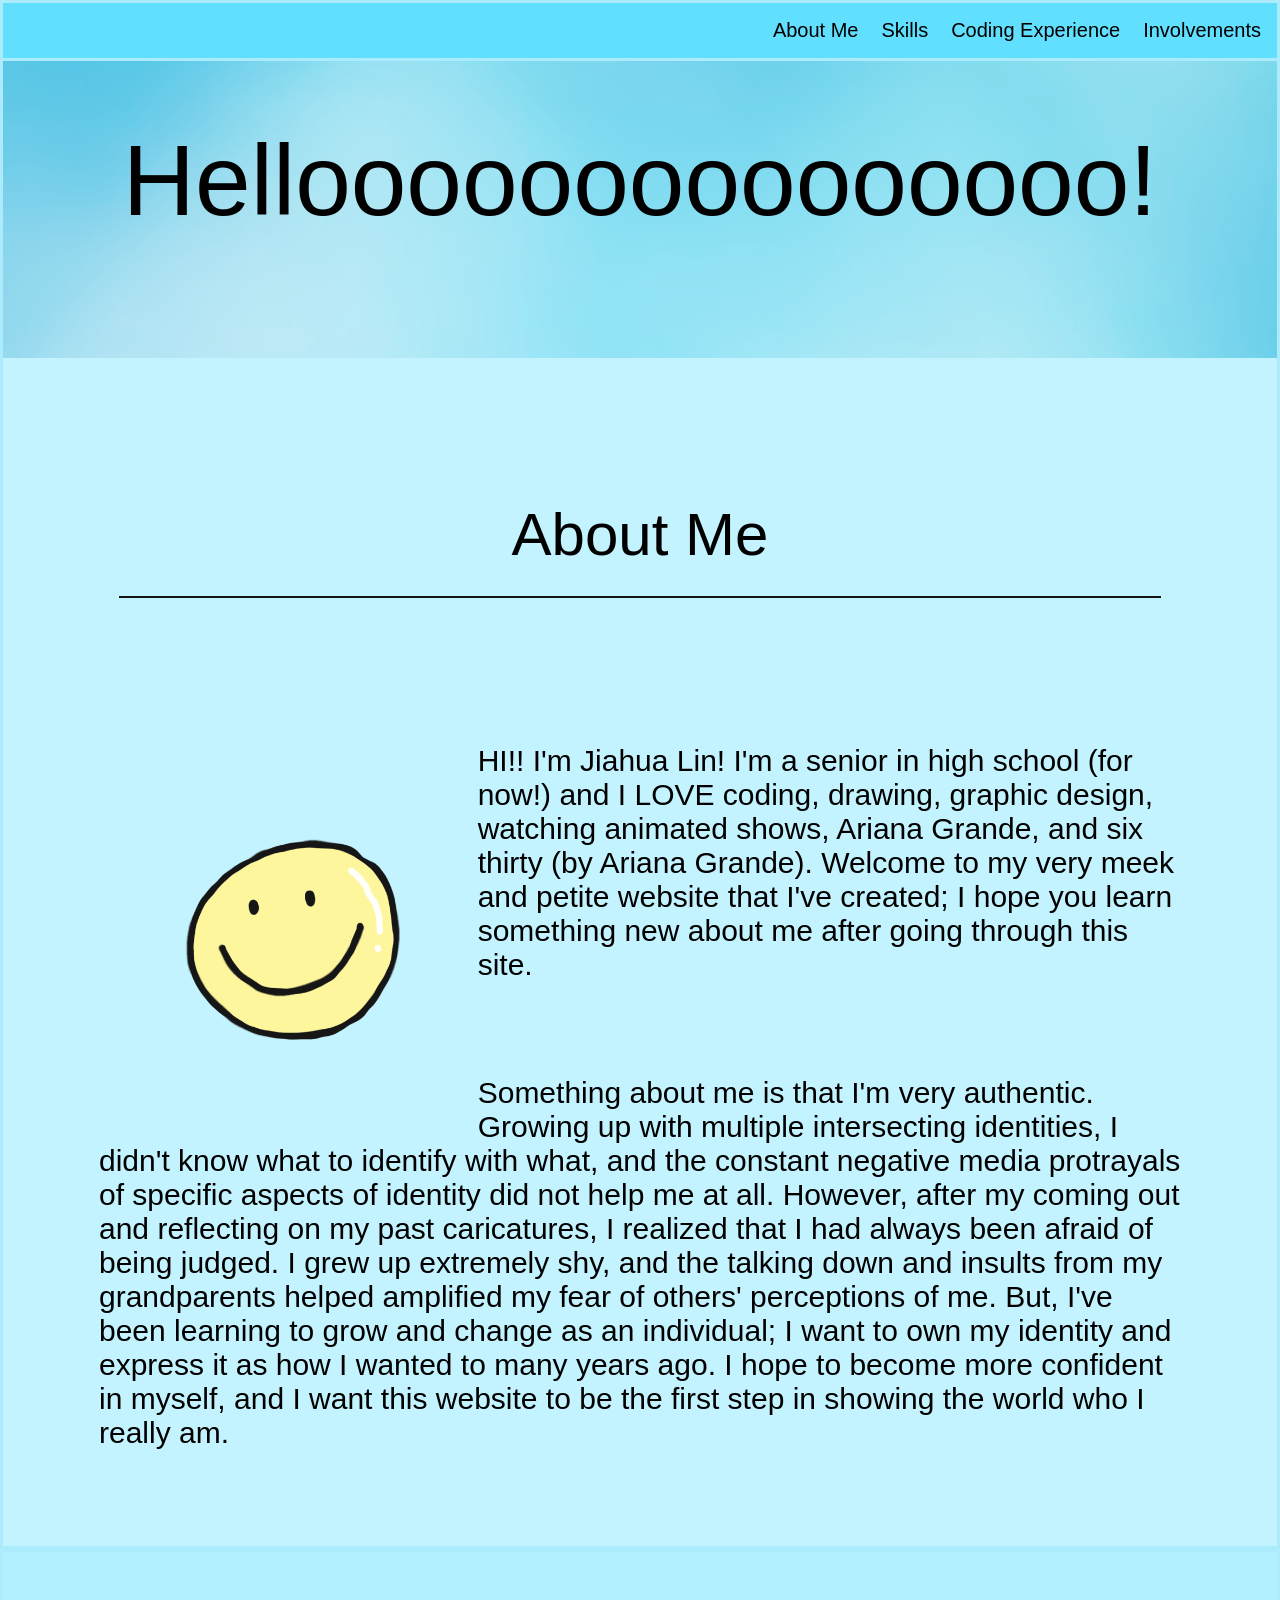
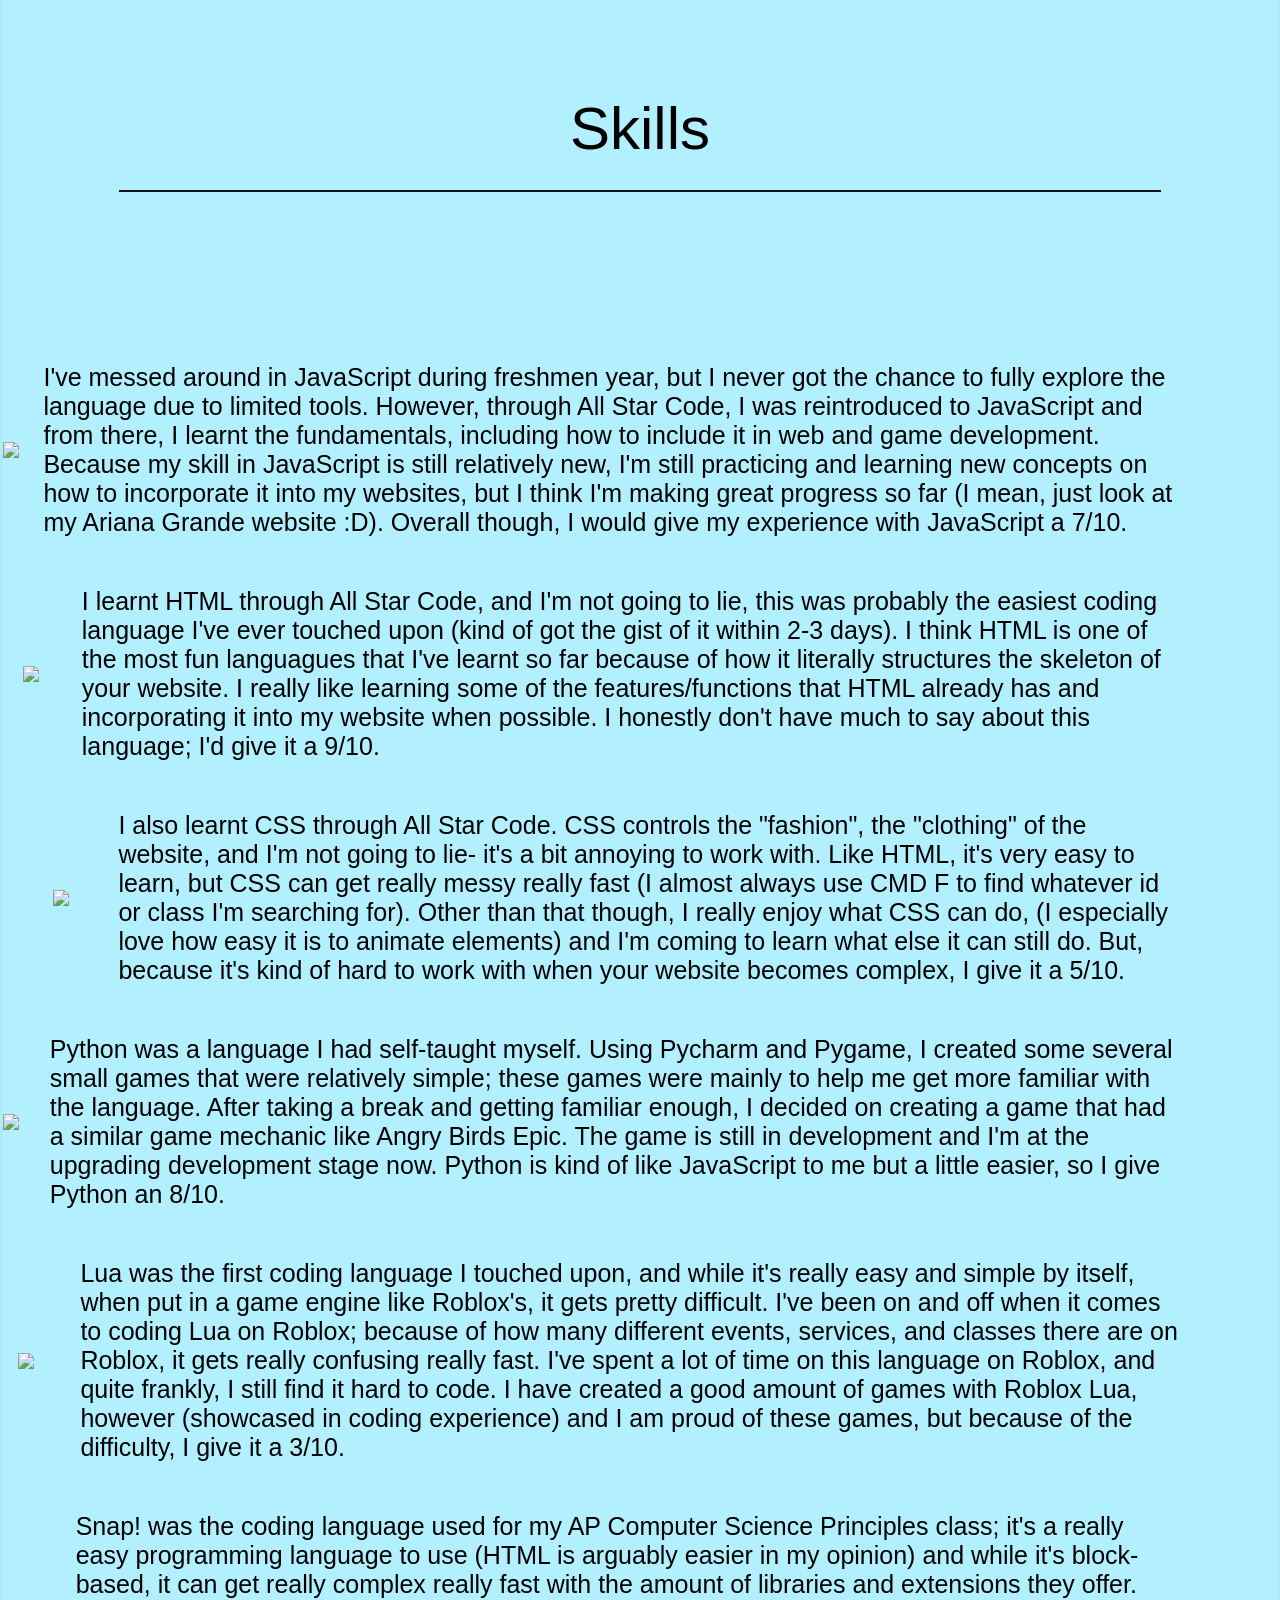
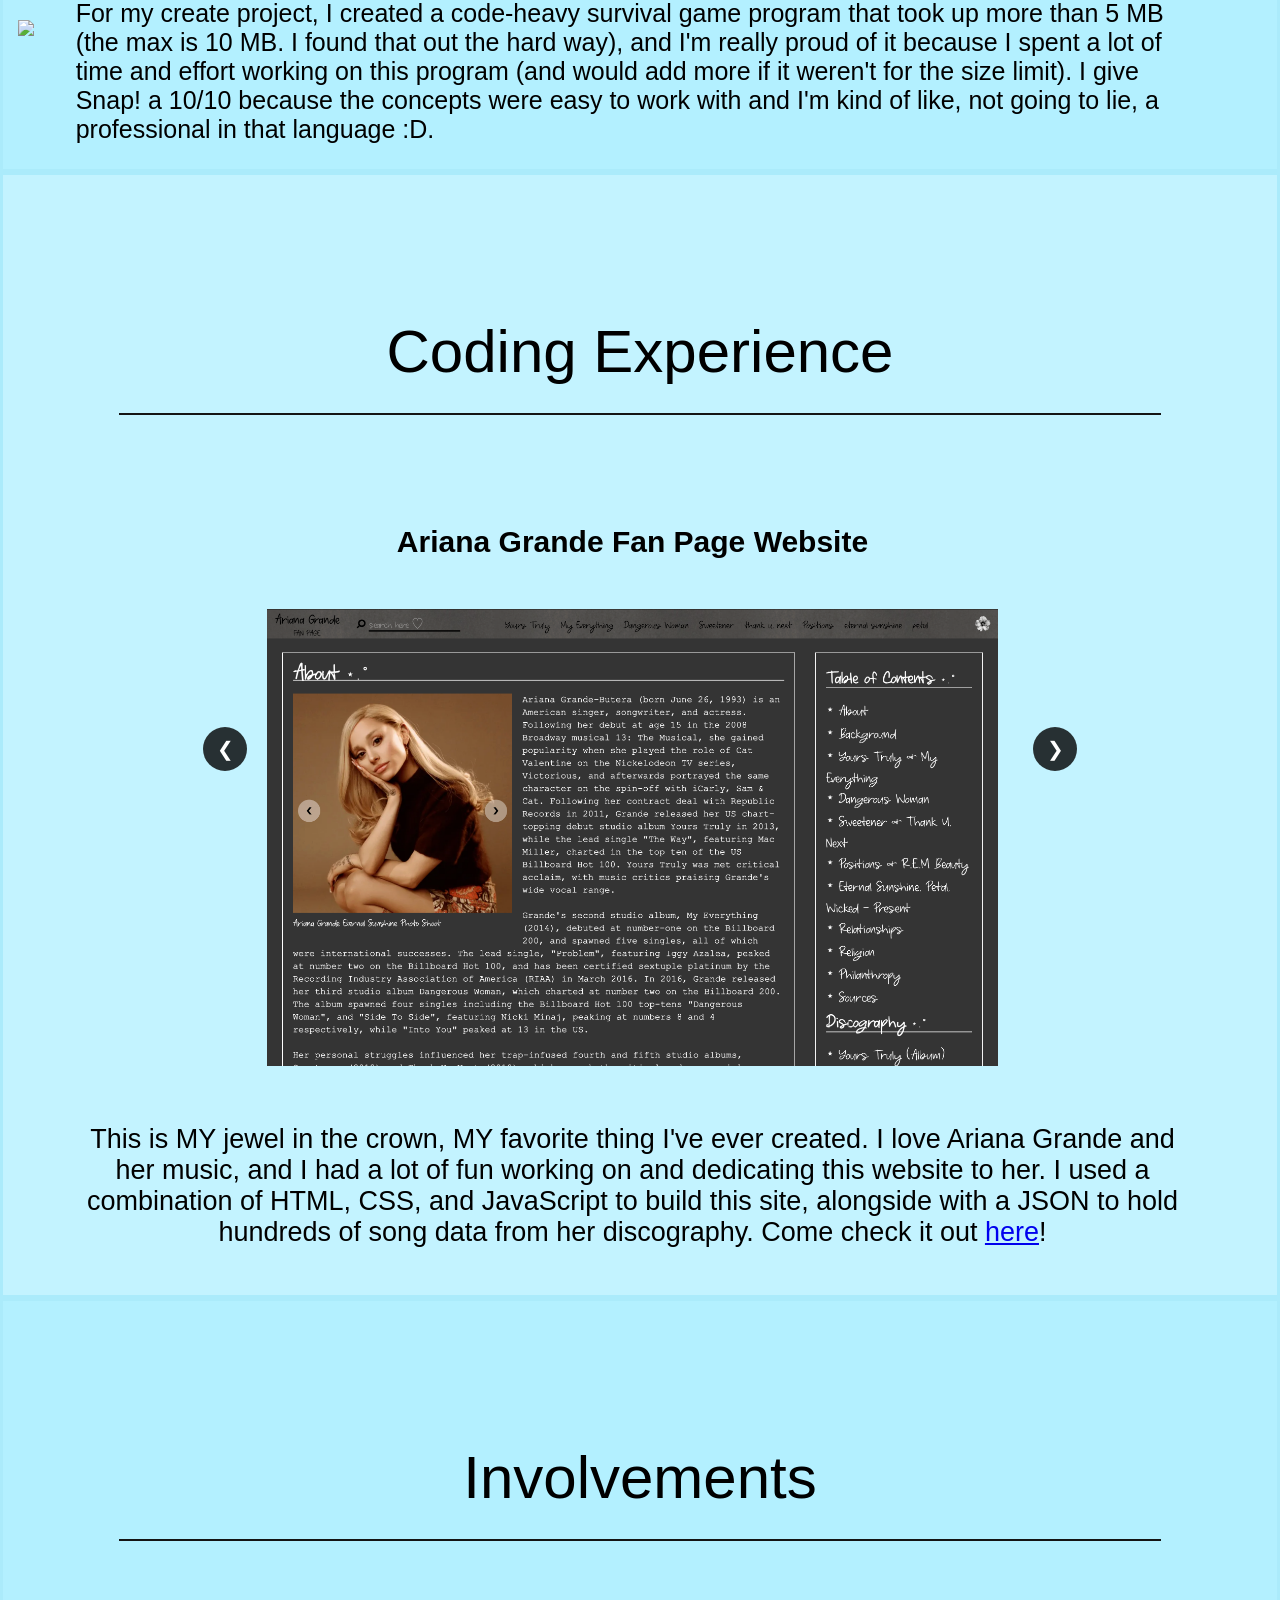
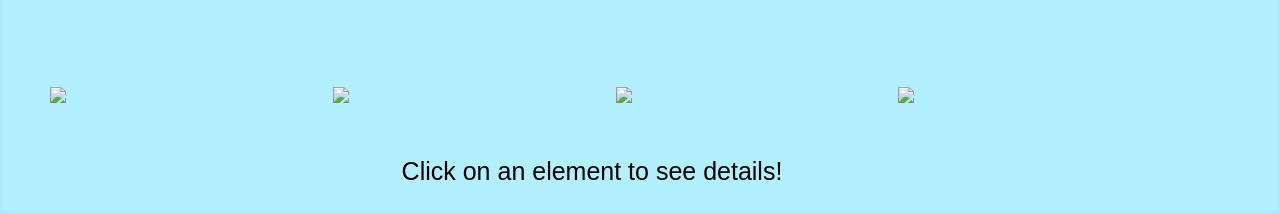
==== commit 7d8d02cb: "some lifestyle changes" ====
--- a/index.html
+++ b/index.html
@@ -39,24 +39,24 @@
             <img class="smiley2" src="https://static.vecteezy.com/system/resources/previews/027/127/463/original/javascript-logo-javascript-icon-transparent-free-png.png">
             <p>I've messed around in JavaScript during freshmen year, but I never got the chance to fully explore the language due to limited tools. However, through All Star Code, I was reintroduced to JavaScript and from there, I learnt the fundamentals, including how to include it in web and game development. Because my skill in JavaScript is still relatively new, I'm still practicing and learning new concepts on how to incorporate it into my websites, but I think I'm making great progress so far (I mean, just look at my Ariana Grande website :D). Overall though, I would give my experience with JavaScript a 7/10.</p>
         </div>
-        <div class="skill">
-            <img class="smiley2" src="https://logospng.org/download/html-5/logo-html-5-768.png">
+        <div id="html_skill" class="skill">
+            <img class="html_image" src="https://logospng.org/download/html-5/logo-html-5-768.png">
             <p>I learnt HTML through All Star Code, and I'm not going to lie, this was probably the easiest coding language I've ever touched upon (kind of got the gist of it within 2-3 days). I think HTML is one of the most fun languagues that I've learnt so far because of how it literally structures the skeleton of your website. I really like learning some of the features/functions that HTML already has and incorporating it into my website when possible. I honestly don't have much to say about this language; I'd give it a 9/10.</p>
         </div>
-        <div class="skill">
-            <img class="smiley2" src="https://static.vecteezy.com/system/resources/previews/066/386/006/non_2x/the-css-logo-icon-free-png.png">
+        <div id="css_skill" class="skill">
+            <img class="css_image" src="https://static.vecteezy.com/system/resources/previews/066/386/006/non_2x/the-css-logo-icon-free-png.png">
             <p>I also learnt CSS through All Star Code. CSS controls the "fashion", the "clothing" of the website, and I'm not going to lie- it's a bit annoying to work with. Like HTML, it's very easy to learn, but CSS can get really messy really fast (I almost always use CMD F to find whatever id or class I'm searching for). Other than that though, I really enjoy what CSS can do, (I especially love how easy it is to animate elements) and I'm coming to learn what else it can still do. But, because it's kind of hard to work with when your website becomes complex, I give it a 5/10.</p>
         </div>
         <div class="skill">
             <img class="smiley2" src="https://www.pngmart.com/files/23/Python-Logo-PNG-Clipart.png">
             <p>Python was a language I had self-taught myself. Using Pycharm and Pygame, I created some several small games that were relatively simple; these games were mainly to help me get more familiar with the language. After taking a break and getting familiar enough, I decided on creating a game that had a similar game mechanic like Angry Birds Epic. The game is still in development and I'm at the upgrading development stage now. Python is kind of like JavaScript to me but a little easier, so I give Python an 8/10.</p>
         </div>
-        <div class="skill">
-            <img class="smiley2" src="https://upload.wikimedia.org/wikipedia/commons/thumb/c/cf/Lua-Logo.svg/960px-Lua-Logo.svg.png">
+        <div id="lua_skill" class="skill">
+            <img class="lua_image" src="https://upload.wikimedia.org/wikipedia/commons/thumb/c/cf/Lua-Logo.svg/960px-Lua-Logo.svg.png">
             <p>Lua was the first coding language I touched upon, and while it's really easy and simple by itself, when put in a game engine like Roblox's, it gets pretty difficult. I've been on and off when it comes to coding Lua on Roblox; because of how many different events, services, and classes there are on Roblox, it gets really confusing really fast. I've spent a lot of time on this language on Roblox, and quite frankly, I still find it hard to code. I have created a good amount of games with Roblox Lua, however (showcased in coding experience) and I am proud of these games, but because of the difficulty, I give it a 3/10.</p>
         </div>
-         <div class="skill">
-            <img class="smiley2" src="https://www.pinclipart.com/picdir/big/221-2215598_open-snap-programming-language-logo-clipart.png">
+         <div id="snap_skill" class="skill">
+            <img class="snap_image" src="https://www.pinclipart.com/picdir/big/221-2215598_open-snap-programming-language-logo-clipart.png">
             <p>Snap! was the coding language used for my AP Computer Science Principles class; it's a really easy programming language to use (HTML is arguably easier in my opinion) and while it's block-based, it can get really complex really fast with the amount of libraries and extensions they offer. For my create project, I created a code-heavy survival game program that took up more than 5 MB (the max is 10 MB. I found that out the hard way), and I'm really proud of it because I spent a lot of time and effort working on this program (and would add more if it weren't for the size limit). I give Snap! a 10/10 because the concepts were easy to work with and I'm kind of like, not going to lie, a professional in that language :D.</p>
         </div>
     </div>
--- a/style.css
+++ b/style.css
@@ -126,6 +126,42 @@
    width: 20%;
 }
 
+.html_image {
+   width: 17%;
+}
+
+.css_image {
+   width: 13%;
+}
+
+.lua_image {
+   width: 17%;
+}
+
+.snap_image {
+   width: 17%;
+}
+
+#html_skill {
+   margin-left: 20px;
+   gap: clamp(5px, 20px, 40px);
+}
+
+#css_skill {
+   margin-left: 50px;
+   gap: clamp(5px, 40px, 50px);
+}
+
+#snap_skill {
+   margin-left: 15px;
+   gap: clamp(5px, 30px, 50px);
+}
+
+#lua_skill {
+   margin-left: 15px;
+   gap: clamp(5px, 30px, 50px);
+}
+
 #coding_experience {
    background-color: rgb(195, 243, 255);
    border: 3px solid rgb(171, 235, 251);
